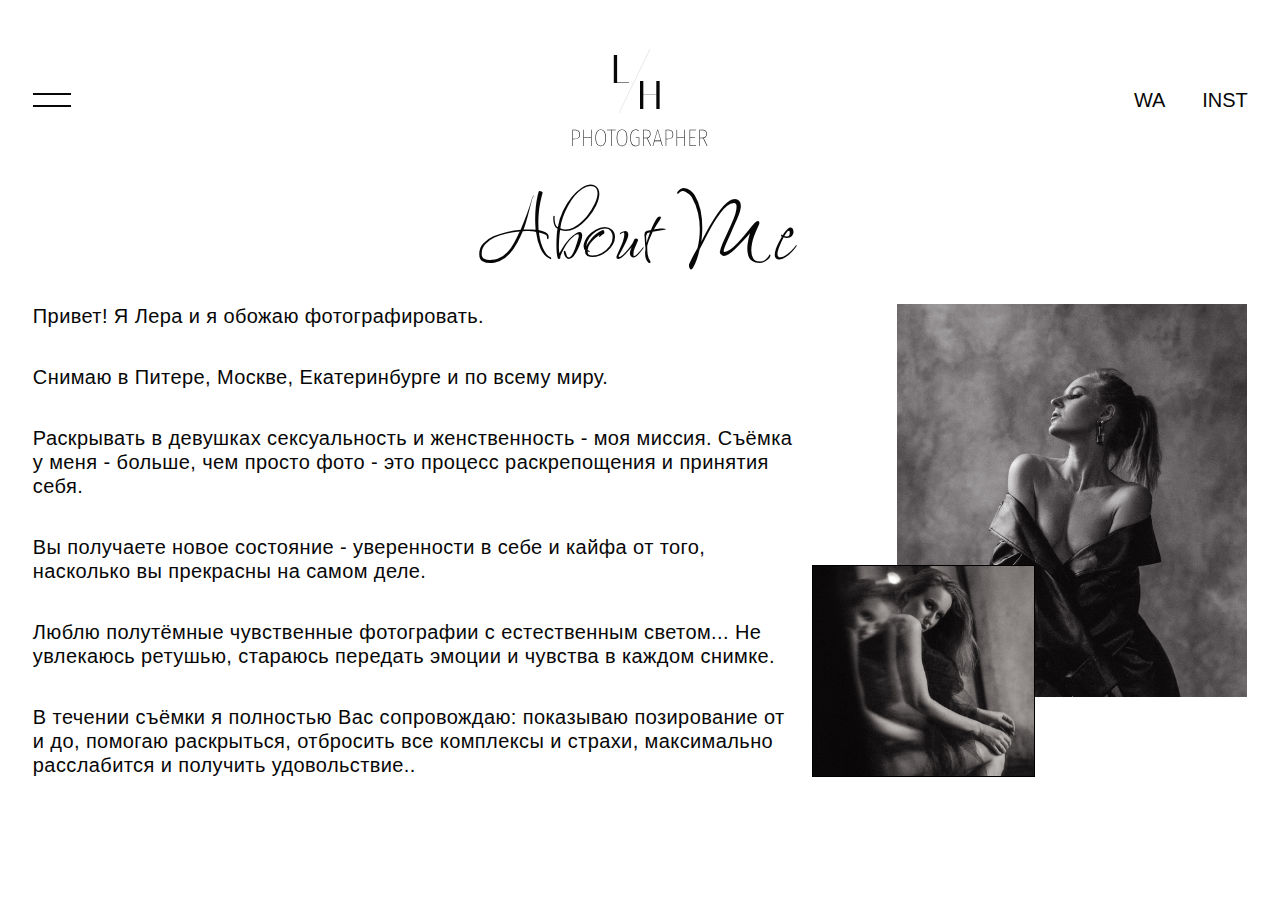
==== lera_hardi/about.html @ b672c9ef "about page and main fixes" ====
<!DOCTYPE html>
<html lang="ru">

<head>
	<meta charset="UTF-8">
<meta name="viewport" content="width=device-width, initial-scale=1.0">
<link rel="icon" href="img/favicon.ico" sizes="any">
<link rel="icon" href="img/favicon.svg" type="image/svg+xml">
<link rel="stylesheet" href="css/style.min.css">
<script src="js/app.min.js" defer></script>

<link rel="preconnect" href="https://fonts.googleapis.com">
<link href="https://fonts.googleapis.com/css2?family=Fuggles&display=swap" rel="stylesheet">

<!-- Primary Meta Tags -->
<title>Главная</title>
<meta name="title" content="Главная">
<meta name="description" content="Описание">
<meta name="keywords" content="">

<!-- Open Graph / Facebook -->
<meta property="og:type" content="website">
<meta property="og:url" content="">
<meta property="og:title" content="Главная">
<meta property="og:description" content="Описание">
<meta property="og:image" content="">
<meta property="og:type" content="website">
<meta property="og:site_name" content="">

<!-- Twitter -->
<meta property="twitter:card" content="summary_large_image">
<meta property="twitter:url" content="">
<meta property="twitter:title" content="Главная">
<meta property="twitter:description" content="Описание">
<meta property="twitter:image" content="">
</head>

<body>
	<div class="wrapper">
		<header class="header">
	<div class='header__container'>
		<div class="header__menu menu">
			<div class="menu__icon">
				<span></span>
				<span></span>
			</div>
			<nav class="menu__body">
				<ul class="menu__list">
					<li class="menu__item"><a class="menu__link" href="about.html">ОБО МНЕ</a></li>
					<li class="menu__item"><a class="menu__link" href="#">мои работы</a></li>
					<li class="menu__item"><a class="menu__link" href="#">ЛОКАЦИИ</a></li>
					<li class="menu__item"><a class="menu__link" href="#">ПРЕСЕТЫ</a></li>
					<li class="menu__item"><a class="menu__link" href="#">ОБУЧЕНИЕ</a></li>
					<li class="menu__item"><a class="menu__link" href="#">ПАКЕТНЫЕ ПРЕДЛОЖЕНИЯ</a></li>
					<li class="menu__item"><a class="menu__link" href="#">СВЯЗЬ СО МНОЙ</a></li>
				</ul>
			</nav>
		</div>
		<a href="index.html" class="header__logo">
			<svg width="139" height="106" viewBox="0 0 139 106" fill="none" xmlns="http://www.w3.org/2000/svg">
				<path
					d="M4.392 83.656C6.312 83.656 7.712 84.04 8.592 84.808C9.472 85.56 9.912 86.752 9.912 88.384C9.912 90.064 9.44 91.296 8.496 92.08C7.568 92.848 6.176 93.232 4.32 93.232H2.928V100H2.4V83.656H4.392ZM4.368 92.728C6.048 92.728 7.296 92.392 8.112 91.72C8.944 91.048 9.36 89.944 9.36 88.408C9.36 86.904 8.968 85.824 8.184 85.168C7.416 84.496 6.152 84.16 4.392 84.16H2.928V92.728H4.368ZM20.9784 100V91.624H13.8264V100H13.2984V83.656H13.8264V91.12H20.9784V83.656H21.5304V100H20.9784ZM30.6983 83.416C32.3463 83.416 33.6343 84.12 34.5623 85.528C35.5063 86.936 35.9783 89.04 35.9783 91.84C35.9783 94.592 35.5143 96.68 34.5863 98.104C33.6743 99.528 32.3783 100.24 30.6983 100.24C29.0663 100.24 27.7783 99.528 26.8343 98.104C25.8903 96.68 25.4183 94.6 25.4183 91.864C25.4183 89.112 25.8903 87.016 26.8343 85.576C27.7943 84.136 29.0823 83.416 30.6983 83.416ZM30.6983 83.92C29.2423 83.92 28.0903 84.584 27.2423 85.912C26.3943 87.24 25.9703 89.224 25.9703 91.864C25.9703 94.472 26.3943 96.432 27.2423 97.744C28.0903 99.056 29.2423 99.712 30.6983 99.712C32.2183 99.712 33.3783 99.064 34.1783 97.768C34.9943 96.456 35.4023 94.48 35.4023 91.84C35.4023 89.168 34.9863 87.184 34.1543 85.888C33.3383 84.576 32.1863 83.92 30.6983 83.92ZM45.7768 83.656L45.7288 84.16H41.6248V100H41.0728V84.16H36.9448V83.656H45.7768ZM51.9795 83.416C53.6275 83.416 54.9155 84.12 55.8435 85.528C56.7875 86.936 57.2595 89.04 57.2595 91.84C57.2595 94.592 56.7955 96.68 55.8675 98.104C54.9555 99.528 53.6595 100.24 51.9795 100.24C50.3475 100.24 49.0595 99.528 48.1155 98.104C47.1715 96.68 46.6995 94.6 46.6995 91.864C46.6995 89.112 47.1715 87.016 48.1155 85.576C49.0755 84.136 50.3635 83.416 51.9795 83.416ZM51.9795 83.92C50.5235 83.92 49.3715 84.584 48.5235 85.912C47.6755 87.24 47.2515 89.224 47.2515 91.864C47.2515 94.472 47.6755 96.432 48.5235 97.744C49.3715 99.056 50.5235 99.712 51.9795 99.712C53.4995 99.712 54.6595 99.064 55.4595 97.768C56.2755 96.456 56.6835 94.48 56.6835 91.84C56.6835 89.168 56.2675 87.184 55.4355 85.888C54.6195 84.576 53.4675 83.92 51.9795 83.92ZM65.6218 83.416C66.2938 83.416 66.8858 83.528 67.3978 83.752C67.9258 83.976 68.4538 84.336 68.9818 84.832L68.6458 85.192C68.1658 84.744 67.6858 84.424 67.2058 84.232C66.7418 84.024 66.2138 83.92 65.6218 83.92C64.7738 83.92 63.9898 84.176 63.2698 84.688C62.5498 85.184 61.9578 86.016 61.4938 87.184C61.0458 88.352 60.8218 89.864 60.8218 91.72C60.8218 94.472 61.2458 96.496 62.0938 97.792C62.9578 99.072 64.1498 99.712 65.6698 99.712C66.2938 99.712 66.8538 99.632 67.3498 99.472C67.8458 99.296 68.3178 99.048 68.7658 98.728V92.008H65.9338L65.8618 91.504H69.2938V99.016C68.1578 99.832 66.9658 100.24 65.7178 100.24C64.0058 100.24 62.6698 99.544 61.7098 98.152C60.7498 96.76 60.2698 94.616 60.2698 91.72C60.2698 89.8 60.5178 88.224 61.0138 86.992C61.5258 85.744 62.1818 84.84 62.9818 84.28C63.7978 83.704 64.6778 83.416 65.6218 83.416ZM80.5749 100L76.8549 92.176C76.4709 92.208 76.1829 92.224 75.9909 92.224H73.6389V100H73.1109V83.656H75.6789C77.3909 83.656 78.6309 84.024 79.3989 84.76C80.1669 85.48 80.5509 86.528 80.5509 87.904C80.5509 89.04 80.2709 89.968 79.7109 90.688C79.1669 91.392 78.3909 91.856 77.3829 92.08L81.1749 100H80.5749ZM75.8949 91.72C78.6149 91.72 79.9749 90.448 79.9749 87.904C79.9749 86.656 79.6469 85.72 78.9909 85.096C78.3349 84.472 77.2149 84.16 75.6309 84.16H73.6389V91.72H75.8949ZM92.0878 100L90.7198 95.128H84.5518L83.1838 100H82.6798L87.3118 83.656H87.9838L92.6398 100H92.0878ZM84.6958 94.624H90.5758L87.6478 84.088L84.6958 94.624ZM97.6733 83.656C99.5933 83.656 100.993 84.04 101.873 84.808C102.753 85.56 103.193 86.752 103.193 88.384C103.193 90.064 102.721 91.296 101.777 92.08C100.849 92.848 99.4573 93.232 97.6013 93.232H96.2093V100H95.6813V83.656H97.6733ZM97.6493 92.728C99.3293 92.728 100.577 92.392 101.393 91.72C102.225 91.048 102.641 89.944 102.641 88.408C102.641 86.904 102.249 85.824 101.465 85.168C100.697 84.496 99.4333 84.16 97.6733 84.16H96.2093V92.728H97.6493ZM114.26 100V91.624H107.108V100H106.58V83.656H107.108V91.12H114.26V83.656H114.812V100H114.26ZM125.948 83.656L125.876 84.16H120.116V91.12H125.108V91.624H120.116V99.496H126.092V100H119.588V83.656H125.948ZM136.825 100L133.105 92.176C132.721 92.208 132.433 92.224 132.241 92.224H129.889V100H129.361V83.656H131.929C133.641 83.656 134.881 84.024 135.649 84.76C136.417 85.48 136.801 86.528 136.801 87.904C136.801 89.04 136.521 89.968 135.961 90.688C135.417 91.392 134.641 91.856 133.633 92.08L137.425 100H136.825ZM132.145 91.72C134.865 91.72 136.225 90.448 136.225 87.904C136.225 86.656 135.897 85.72 135.241 85.096C134.585 84.472 133.465 84.16 131.881 84.16H129.889V91.72H132.145Z"
					fill="var(--text-color)" />
				<path d="M59 37H43.8V9H47.12V36.6H59V37Z" fill="var(--text-color)" />
				<path d="M73.32 63H70V35H73.32V47.88H86.32V35H89.64V63H86.32V48.28H73.32V63Z" fill="var(--text-color)" />
				<path d="M80.045 3.02179L49.045 67.0218" stroke="var(--text-color)" stroke-width="0.1" />
			</svg>
		</a>
		<div class="header__socials">
			<a href="https://api.whatsapp.com/send?phone=79920032097" class="header__social">WA</a>
			<a href="https://www.instagram.com/lera.hardi/" class="header__social">inst</a>
		</div>
	</div>
</header>
		<main class="page">
			<section class="about">
				<div class="about__title title">About Me</div>
				<div class='about__container'>
					<div class="about__content">
						<div class="about__info">
							<p>Привет! Я Лера и я обожаю фотографировать.</p>
							<p>Cнимаю в Питере, Москве, Екатеринбурге и по всему миру.</p>
							<p>Раскрывать в девушках сексуальность и женственность - моя миссия. Съёмка у меня - больше, чем просто
								фото - это процесс раскрепощения и принятия себя.</p>
							<p>Вы получаете новое состояние - уверенности в себе и кайфа от того, насколько вы прекрасны на самом
								деле.</p>
							<p>Люблю полутёмные чувственные фотографии с естественным светом... Не увлекаюсь ретушью, стараюсь
								передать эмоции и чувства в каждом снимке.</p>
							<p>В течении съёмки я полностью Вас сопровождаю: показываю позирование от и до, помогаю раскрыться,
								отбросить все комплексы и страхи, максимально расслабится и получить удовольствие..</p>
						</div>
						<div data-da="about,1,576" class="about__images">
							<img src="img/about/about-large.jpeg" alt="">
							<img src="img/about/about-small.jpeg" alt="">
						</div>
					</div>
				</div>
			</section>
		</main>
		<footer class="about-footer">
			<div class="ticker">
	<div class="ticker__wrapper">
		<div class="ticker__item">LERA.HARDI</div>
		<div class="ticker__item">LERA.HARDI</div>
		<div class="ticker__item">LERA.HARDI</div>
		<div class="ticker__item">LERA.HARDI</div>
		<div class="ticker__item">LERA.HARDI</div>
		<div class="ticker__item">LERA.HARDI</div>
		<div class="ticker__item">LERA.HARDI</div>
		<div class="ticker__item">LERA.HARDI</div>
		<div class="ticker__item">LERA.HARDI</div>
		<div class="ticker__item">LERA.HARDI</div>
		<div class="ticker__item">LERA.HARDI</div>
		<div class="ticker__item">LERA.HARDI</div>
		<div class="ticker__item">LERA.HARDI</div>
	</div>
</div>
		</footer>
	</div>
</body>

</html>
---- lera_hardi/css/style.min.css ----
@charset "UTF-8";@font-face{font-family:FiraSansExtraCondensed;font-display:swap;src:url(../fonts/FiraSansExtraCondensed-Regular.woff2) format("woff2");font-weight:400;font-style:normal}@font-face{font-family:FiraSansExtraCondensed;font-display:swap;src:url(../fonts/FiraSansExtraCondensed-Light.woff2) format("woff2");font-weight:300;font-style:normal}@font-face{font-family:FiraSansExtraCondensed;font-display:swap;src:url(../fonts/FiraSansExtraCondensed-Medium.woff2) format("woff2");font-weight:500;font-style:normal}@font-face{font-family:FiraSansExtraCondensed;font-display:swap;src:url(../fonts/FiraSansExtraCondensed-SemiBold.woff2) format("woff2");font-weight:600;font-style:normal}@font-face{font-family:FiraSansExtraCondensed;font-display:swap;src:url(../fonts/FiraSansExtraCondensed-ExtraLight.woff2) format("woff2");font-weight:200;font-style:normal}*{padding:0;margin:0;border:0}*,:after,:before{-webkit-box-sizing:border-box;box-sizing:border-box}aside,footer,header,nav{display:block}body,html{height:100%;width:100%;font-size:100%;line-height:1;-ms-text-size-adjust:100%;-moz-text-size-adjust:100%;-webkit-text-size-adjust:100%}button,input,textarea{font-family:inherit;font-size:inherit}input::-ms-clear{display:none}button{cursor:pointer;background-color:transparent}button::-moz-focus-inner{padding:0;border:0}a{color:inherit}a,a:hover,a:visited{text-decoration:none}ul li{list-style:none}img{vertical-align:top}h1,h2,h3,h4,h5,h6{font-size:inherit;font-weight:400}[hidden]{display:none}* img{max-width:100%;-o-object-fit:cover;object-fit:cover}input[type=email],input[type=password],input[type=text]{border:1px solid #c4c4c4;padding:1rem}input[type=email]:focus::-webkit-input-placeholder,input[type=password]:focus::-webkit-input-placeholder,input[type=text]:focus::-webkit-input-placeholder{color:transparent}input[type=email]:focus::-moz-placeholder,input[type=password]:focus::-moz-placeholder,input[type=text]:focus::-moz-placeholder{color:transparent}input[type=email]:focus:-ms-input-placeholder,input[type=password]:focus:-ms-input-placeholder,input[type=text]:focus:-ms-input-placeholder{color:transparent}input[type=email]:focus::-ms-input-placeholder,input[type=password]:focus::-ms-input-placeholder,input[type=text]:focus::-ms-input-placeholder{color:transparent}input[type=email]:focus::placeholder,input[type=password]:focus::placeholder,input[type=text]:focus::placeholder{color:transparent}:root{--bg-color:#fff;--text-color:#000}body{font-family:"Fira Sans Extra Condensed",sans-serif;font-weight:300;-webkit-transition:background-color .2s,color .2s;-o-transition:background-color .2s,color .2s;transition:background-color .2s,color .2s;position:relative;background-color:var(--bg-color);color:var(--text-color)}body._locked{overflow:hidden;-ms-touch-action:none;touch-action:none}.wrapper{width:100%;min-height:100%;overflow:hidden;display:-webkit-box;display:-ms-flexbox;display:flex;-webkit-box-orient:vertical;-webkit-box-direction:normal;-ms-flex-direction:column;flex-direction:column;padding-top:clamp(1.25rem,.714rem + 2.68vw,3.125rem)}.wrapper>*{min-width:0}[class*=__container]{width:100%;margin:0 auto}@supports (padding-left:clamp(1.25rem ,0.9821428571rem + 1.3392857143vw ,2.1875rem)){[class*=__container]{padding-left:clamp(1.25rem ,.9821428571rem + 1.3392857143vw ,2.1875rem)}}@supports not (padding-left:clamp(1.25rem ,0.9821428571rem + 1.3392857143vw ,2.1875rem)){[class*=__container]{padding-left:calc(1.25rem + .9375 * (100vw - 20rem)/ 70)}}@supports (padding-right:clamp(1.25rem ,0.9821428571rem + 1.3392857143vw ,2.1875rem)){[class*=__container]{padding-right:clamp(1.25rem ,.9821428571rem + 1.3392857143vw ,2.1875rem)}}@supports not (padding-right:clamp(1.25rem ,0.9821428571rem + 1.3392857143vw ,2.1875rem)){[class*=__container]{padding-right:calc(1.25rem + .9375 * (100vw - 20rem)/ 70)}}.title{text-align:center;font-family:Fuggles;font-weight:400;margin:15px 0}@supports (font-size:clamp(4rem ,2.8571428571rem + 5.7142857143vw ,8rem)){.title{font-size:clamp(4rem ,2.8571428571rem + 5.7142857143vw ,8rem)}}@supports not (font-size:clamp(4rem ,2.8571428571rem + 5.7142857143vw ,8rem)){.title{font-size:calc(4rem + 4 * (100vw - 20rem)/ 70)}}.swiper{width:100%;height:100%;overflow:hidden}.swiper-wrapper{display:-webkit-inline-box;display:-ms-inline-flexbox;display:inline-flex;position:relative}.swiper-button-prev{position:absolute;top:50%;-webkit-transform:translateY(-50%);-ms-transform:translateY(-50%);transform:translateY(-50%);left:-40px}.swiper-button-next{position:absolute;top:50%;-webkit-transform:translateY(-50%);-ms-transform:translateY(-50%);transform:translateY(-50%);right:-40px}.ticker{position:relative;overflow:hidden}.ticker__wrapper{display:-webkit-box;display:-ms-flexbox;display:flex}.ticker__item{font-weight:400;font-size:36px;line-height:34px;white-space:nowrap;-ms-flex-negative:0;flex-shrink:0;padding:0 7.5px;-webkit-animation:5s linear infinite ticker;animation:5s linear infinite ticker}._dark .ticker__item,._light .ticker__item{color:rgba(255,255,255,.2)}@-webkit-keyframes ticker{0%{-webkit-transform:translateZ(0);transform:translateZ(0)}to{-webkit-transform:translate3d(-100%,0,0);transform:translate3d(-100%,0,0)}}@keyframes ticker{0%{-webkit-transform:translateZ(0);transform:translateZ(0)}to{-webkit-transform:translate3d(-100%,0,0);transform:translate3d(-100%,0,0)}}.header{z-index:5}.header__container{display:-ms-grid;display:grid;-ms-grid-columns:(1fr)[3];grid-template-columns:repeat(3,1fr);-webkit-box-align:center;-ms-flex-align:center;align-items:center}.header__logo{text-align:center;position:relative;z-index:5}.header__logo svg{max-width:100%}.header__socials{display:-webkit-box;display:-ms-flexbox;display:flex;-webkit-box-align:center;-ms-flex-align:center;align-items:center;-webkit-box-pack:end;-ms-flex-pack:end;justify-content:flex-end;gap:30px;font-size:20px;color:rgba(0,0,0,.7);position:relative;z-index:5}.header__social{text-transform:uppercase;width:45px;text-align:center;display:block;color:var(--text-color)!important}.menu__icon{display:block;height:14px;width:38px;position:relative;cursor:pointer;z-index:5}.menu__icon span{-webkit-transition:.3s;-o-transition:.3s;transition:.3s;left:0;position:absolute;width:100%;height:2px;background-color:var(--text-color)}.menu__icon span:first-child{top:0}.menu__icon span:last-child{top:auto;bottom:0}.menu__icon._active span{-webkit-transform:scale(0);-ms-transform:scale(0);transform:scale(0)}.menu__icon._active span:first-child{-webkit-transform:rotate(-20deg);-ms-transform:rotate(-20deg);transform:rotate(-20deg);top:calc(50% - 1px)}.menu__icon._active span:last-child{-webkit-transform:rotate(20deg);-ms-transform:rotate(20deg);transform:rotate(20deg);bottom:calc(50% - 1px)}.menu__body{position:absolute;top:0;left:-100%;height:100vh;width:100vw;padding:150px 35px 35px;display:-webkit-box;display:-ms-flexbox;display:flex;-webkit-transition:left .2s;-o-transition:left .2s;transition:left .2s;overflow:auto}.menu__body:after{content:"";position:fixed;top:0;left:-100%;width:100vw;height:150px;-webkit-transition:left .2s;-o-transition:left .2s;transition:left .2s}._light .menu__body{background-color:rgba(255,255,255,.5)}._light .menu__body:after{background-color:#fff}._dark .menu__body{background-color:rgba(0,0,0,.5)}._dark .menu__body:after{background-color:#000}._active .menu__body,._active .menu__body:after{left:0}.menu__list{margin:auto 0}.menu__link{display:inline-block;font-size:20px;text-transform:uppercase;text-decoration:none;line-height:3;-webkit-transition:.2s;-o-transition:.2s;transition:.2s;font-weight:300;letter-spacing:-.3px}.main{-webkit-box-flex:1;-ms-flex:1 1 auto;flex:1 1 auto}.preloader{background-color:var(--bg-color);width:100vw;height:100vh;position:fixed;inset:0;z-index:15;display:-webkit-box;display:-ms-flexbox;display:flex;-webkit-transition:.2s;-o-transition:.2s;transition:.2s}.preloader__gif{margin:auto;width:60vw;max-width:200px;max-height:100%;opacity:0;-webkit-animation:3s forwards show-preloader;animation:3s forwards show-preloader}.preloader__gif img{max-width:100%}@-webkit-keyframes show-preloader{0%{opacity:0}30%{opacity:1}100%{-webkit-transform:scale(2);transform:scale(2);opacity:1}}@keyframes show-preloader{0%{opacity:0}30%{opacity:1}100%{-webkit-transform:scale(2);transform:scale(2);opacity:1}}.main-slider{overflow:visible;margin-bottom:45px}.swiper-slide{-webkit-transition:-webkit-transform .2s;transition:transform .2s;-o-transition:transform .2s;transition:transform .2s,-webkit-transform .2s;overflow:hidden}.swiper-slide img{-webkit-transition:-webkit-transform 1s;transition:transform 1s;-o-transition:transform 1s;transition:transform 1s,-webkit-transform 1s}.swiper-slide._animate img{-webkit-transform:translateY(-100%);-ms-transform:translateY(-100%);transform:translateY(-100%)}.swiper-slide.swiper-slide-next,.swiper-slide.swiper-slide-prev{-webkit-transform:translateY(25px);-ms-transform:translateY(25px);transform:translateY(25px)}.swiper-slide.swiper-slide-active{-webkit-transform:translateY(50px);-ms-transform:translateY(50px);transform:translateY(50px)}.about__content{display:-webkit-box;display:-ms-flexbox;display:flex;gap:50px}.about__info p{font-size:20px;line-height:24px;letter-spacing:.02em}@supports (margin-bottom:clamp(1.25rem ,0.8928571429rem + 1.7857142857vw ,2.5rem)){.about__info p:not(:last-child){margin-bottom:clamp(1.25rem ,.8928571429rem + 1.7857142857vw ,2.5rem)}}@supports not (margin-bottom:clamp(1.25rem ,0.8928571429rem + 1.7857142857vw ,2.5rem)){.about__info p:not(:last-child){margin-bottom:calc(1.25rem + 1.25 * (100vw - 20rem)/ 70)}}.about__images{-webkit-box-flex:0;-ms-flex:0 0 33.3333333333%;flex:0 0 33.3333333333%;position:relative;text-align:right}.about__images img:nth-child(1){width:86.4583333333%;height:393px;min-height:393px;max-height:500px;-o-object-fit:cover;object-fit:cover}.about__images img:nth-child(2){position:absolute;left:-30px;bottom:0;width:223px;height:212px;border:1px solid #000}.about-footer{padding-bottom:20px}@supports (margin-top:clamp(1.875rem ,1.25rem + 3.125vw ,4.0625rem)){.about-footer{margin-top:clamp(1.875rem ,1.25rem + 3.125vw ,4.0625rem)}}@supports not (margin-top:clamp(1.875rem ,1.25rem + 3.125vw ,4.0625rem)){.about-footer{margin-top:calc(1.875rem + 2.1875 * (100vw - 20rem)/ 70)}}.footer{position:relative}@supports (padding-top:clamp(1.25rem ,0.7142857143rem + 2.6785714286vw ,3.125rem)){.footer{padding-top:clamp(1.25rem ,.7142857143rem + 2.6785714286vw ,3.125rem)}}@supports not (padding-top:clamp(1.25rem ,0.7142857143rem + 2.6785714286vw ,3.125rem)){.footer{padding-top:calc(1.25rem + 1.875 * (100vw - 20rem)/ 70)}}@supports (padding-bottom:clamp(1.25rem ,0.7142857143rem + 2.6785714286vw ,3.125rem)){.footer{padding-bottom:clamp(1.25rem ,.7142857143rem + 2.6785714286vw ,3.125rem)}}@supports not (padding-bottom:clamp(1.25rem ,0.7142857143rem + 2.6785714286vw ,3.125rem)){.footer{padding-bottom:calc(1.25rem + 1.875 * (100vw - 20rem)/ 70)}}.footer__container{text-align:center}.footer__title{font-weight:400;font-size:36px}@media (max-width:62em){.about__images img:nth-child(2){bottom:15%}}@media (max-width:48em){.about__content{-webkit-box-orient:vertical;-webkit-box-direction:reverse;-ms-flex-direction:column-reverse;flex-direction:column-reverse}.about__images img:nth-child(1){width:100%;-o-object-position:0 -24vw;object-position:0 -24vw}}@media (max-width:36em){.header__container{padding:0 15px}.header__socials{gap:12px}.header__social{text-decoration:underline}.preloader__gif{max-width:100px}.about__info{margin-top:80px}.about__images img:nth-child(2){display:block;bottom:-50px;width:197px;height:188px;left:5%}}@media (max-width:48em) and (min-width:36em){.about__images img:nth-child(2){display:none}}@media (prefers-reduced-motion:reduce){*,::after,::before{-webkit-animation-duration:0s!important;animation-duration:0s!important;-webkit-animation-iteration-count:1!important;animation-iteration-count:1!important;scroll-behavior:auto!important;-webkit-transition-duration:0s!important;-o-transition-duration:0s!important;transition-duration:0s!important}}@media (prefers-color-scheme:dark){:root{--bg-color:#070707;--text-color:#f9f9f9}}@media (prefers-color-scheme:light){:root{--bg-color:#fff;--text-color:#070707}}@media (any-hover:hover){.header__social:hover{font-weight:500}.menu__link:hover{-webkit-transform:translateX(3px);-ms-transform:translateX(3px);transform:translateX(3px);font-weight:400}}
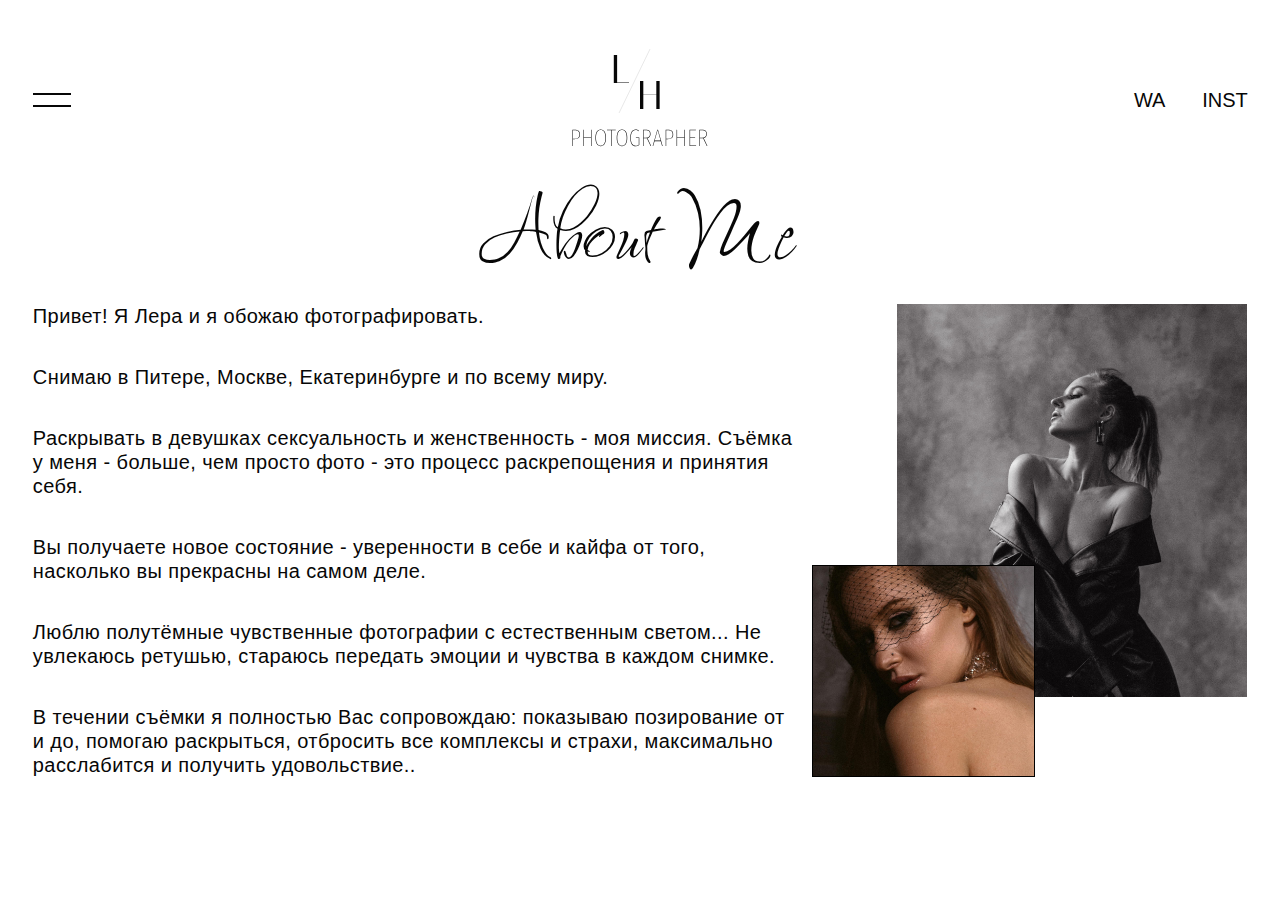
==== commit 047c13ba: "added gallery page + min fixes" ====
--- a/lera_hardi/about.html
+++ b/lera_hardi/about.html
@@ -13,26 +13,26 @@
 <link href="https://fonts.googleapis.com/css2?family=Fuggles&display=swap" rel="stylesheet">
 
 <!-- Primary Meta Tags -->
-<title>Главная</title>
-<meta name="title" content="Главная">
-<meta name="description" content="Описание">
-<meta name="keywords" content="">
+<title>Lera.Hardi | Обо мне</title>
+<meta name="title" content="Lera.Hardi | Обо мне">
+<meta name="description" content="Чувственная и вкусная фотосъёмка. Хочешь качественную фотосессию? Записывайся на съемку и я раскрою твою сексуальность!">
+<meta name="keywords" content="photo">
 
 <!-- Open Graph / Facebook -->
 <meta property="og:type" content="website">
-<meta property="og:url" content="">
-<meta property="og:title" content="Главная">
-<meta property="og:description" content="Описание">
-<meta property="og:image" content="">
+<meta property="og:url" content="https://lera-hardi.vercel.app/">
+<meta property="og:title" content="Lera.Hardi | Обо мне">
+<meta property="og:description" content="Чувственная и вкусная фотосъёмка. Хочешь качественную фотосессию? Записывайся на съемку и я раскрою твою сексуальность!">
+<meta property="og:image" content="https://lera-hardi.vercel.app/img/thumb.jpeg">
 <meta property="og:type" content="website">
-<meta property="og:site_name" content="">
+<meta property="og:site_name" content="Фотограф Лера Харди">
 
 <!-- Twitter -->
 <meta property="twitter:card" content="summary_large_image">
-<meta property="twitter:url" content="">
-<meta property="twitter:title" content="Главная">
-<meta property="twitter:description" content="Описание">
-<meta property="twitter:image" content="">
+<meta property="twitter:url" content="https://lera-hardi.vercel.app/">
+<meta property="twitter:title" content="Lera.Hardi | Обо мне">
+<meta property="twitter:description" content="Чувственная и вкусная фотосъёмка. Хочешь качественную фотосессию? Записывайся на съемку и я раскрою твою сексуальность!">
+<meta property="twitter:image" content="https://lera-hardi.vercel.app/img/thumb.jpeg">
 </head>
 
 <body>
@@ -47,7 +47,7 @@
 			<nav class="menu__body">
 				<ul class="menu__list">
 					<li class="menu__item"><a class="menu__link" href="about.html">ОБО МНЕ</a></li>
-					<li class="menu__item"><a class="menu__link" href="#">мои работы</a></li>
+					<li class="menu__item"><a class="menu__link" href="gallery.html">мои работы</a></li>
 					<li class="menu__item"><a class="menu__link" href="#">ЛОКАЦИИ</a></li>
 					<li class="menu__item"><a class="menu__link" href="#">ПРЕСЕТЫ</a></li>
 					<li class="menu__item"><a class="menu__link" href="#">ОБУЧЕНИЕ</a></li>
@@ -91,7 +91,7 @@
 						</div>
 						<div data-da="about,1,576" class="about__images">
 							<img src="img/about/about-large.jpeg" alt="">
-							<img src="img/about/about-small.jpeg" alt="">
+							<img src="img/about/about-small.jpg" alt="">
 						</div>
 					</div>
 				</div>
--- a/lera_hardi/css/style.min.css
+++ b/lera_hardi/css/style.min.css
@@ -1 +1 @@
-@charset "UTF-8";@font-face{font-family:FiraSansExtraCondensed;font-display:swap;src:url(../fonts/FiraSansExtraCondensed-Regular.woff2) format("woff2");font-weight:400;font-style:normal}@font-face{font-family:FiraSansExtraCondensed;font-display:swap;src:url(../fonts/FiraSansExtraCondensed-Light.woff2) format("woff2");font-weight:300;font-style:normal}@font-face{font-family:FiraSansExtraCondensed;font-display:swap;src:url(../fonts/FiraSansExtraCondensed-Medium.woff2) format("woff2");font-weight:500;font-style:normal}@font-face{font-family:FiraSansExtraCondensed;font-display:swap;src:url(../fonts/FiraSansExtraCondensed-SemiBold.woff2) format("woff2");font-weight:600;font-style:normal}@font-face{font-family:FiraSansExtraCondensed;font-display:swap;src:url(../fonts/FiraSansExtraCondensed-ExtraLight.woff2) format("woff2");font-weight:200;font-style:normal}*{padding:0;margin:0;border:0}*,:after,:before{-webkit-box-sizing:border-box;box-sizing:border-box}aside,footer,header,nav{display:block}body,html{height:100%;width:100%;font-size:100%;line-height:1;-ms-text-size-adjust:100%;-moz-text-size-adjust:100%;-webkit-text-size-adjust:100%}button,input,textarea{font-family:inherit;font-size:inherit}input::-ms-clear{display:none}button{cursor:pointer;background-color:transparent}button::-moz-focus-inner{padding:0;border:0}a{color:inherit}a,a:hover,a:visited{text-decoration:none}ul li{list-style:none}img{vertical-align:top}h1,h2,h3,h4,h5,h6{font-size:inherit;font-weight:400}[hidden]{display:none}* img{max-width:100%;-o-object-fit:cover;object-fit:cover}input[type=email],input[type=password],input[type=text]{border:1px solid #c4c4c4;padding:1rem}input[type=email]:focus::-webkit-input-placeholder,input[type=password]:focus::-webkit-input-placeholder,input[type=text]:focus::-webkit-input-placeholder{color:transparent}input[type=email]:focus::-moz-placeholder,input[type=password]:focus::-moz-placeholder,input[type=text]:focus::-moz-placeholder{color:transparent}input[type=email]:focus:-ms-input-placeholder,input[type=password]:focus:-ms-input-placeholder,input[type=text]:focus:-ms-input-placeholder{color:transparent}input[type=email]:focus::-ms-input-placeholder,input[type=password]:focus::-ms-input-placeholder,input[type=text]:focus::-ms-input-placeholder{color:transparent}input[type=email]:focus::placeholder,input[type=password]:focus::placeholder,input[type=text]:focus::placeholder{color:transparent}:root{--bg-color:#fff;--text-color:#000}body{font-family:"Fira Sans Extra Condensed",sans-serif;font-weight:300;-webkit-transition:background-color .2s,color .2s;-o-transition:background-color .2s,color .2s;transition:background-color .2s,color .2s;position:relative;background-color:var(--bg-color);color:var(--text-color)}body._locked{overflow:hidden;-ms-touch-action:none;touch-action:none}.wrapper{width:100%;min-height:100%;overflow:hidden;display:-webkit-box;display:-ms-flexbox;display:flex;-webkit-box-orient:vertical;-webkit-box-direction:normal;-ms-flex-direction:column;flex-direction:column;padding-top:clamp(1.25rem,.714rem + 2.68vw,3.125rem)}.wrapper>*{min-width:0}[class*=__container]{width:100%;margin:0 auto}@supports (padding-left:clamp(1.25rem ,0.9821428571rem + 1.3392857143vw ,2.1875rem)){[class*=__container]{padding-left:clamp(1.25rem ,.9821428571rem + 1.3392857143vw ,2.1875rem)}}@supports not (padding-left:clamp(1.25rem ,0.9821428571rem + 1.3392857143vw ,2.1875rem)){[class*=__container]{padding-left:calc(1.25rem + .9375 * (100vw - 20rem)/ 70)}}@supports (padding-right:clamp(1.25rem ,0.9821428571rem + 1.3392857143vw ,2.1875rem)){[class*=__container]{padding-right:clamp(1.25rem ,.9821428571rem + 1.3392857143vw ,2.1875rem)}}@supports not (padding-right:clamp(1.25rem ,0.9821428571rem + 1.3392857143vw ,2.1875rem)){[class*=__container]{padding-right:calc(1.25rem + .9375 * (100vw - 20rem)/ 70)}}.title{text-align:center;font-family:Fuggles;font-weight:400;margin:15px 0}@supports (font-size:clamp(4rem ,2.8571428571rem + 5.7142857143vw ,8rem)){.title{font-size:clamp(4rem ,2.8571428571rem + 5.7142857143vw ,8rem)}}@supports not (font-size:clamp(4rem ,2.8571428571rem + 5.7142857143vw ,8rem)){.title{font-size:calc(4rem + 4 * (100vw - 20rem)/ 70)}}.swiper{width:100%;height:100%;overflow:hidden}.swiper-wrapper{display:-webkit-inline-box;display:-ms-inline-flexbox;display:inline-flex;position:relative}.swiper-button-prev{position:absolute;top:50%;-webkit-transform:translateY(-50%);-ms-transform:translateY(-50%);transform:translateY(-50%);left:-40px}.swiper-button-next{position:absolute;top:50%;-webkit-transform:translateY(-50%);-ms-transform:translateY(-50%);transform:translateY(-50%);right:-40px}.ticker{position:relative;overflow:hidden}.ticker__wrapper{display:-webkit-box;display:-ms-flexbox;display:flex}.ticker__item{font-weight:400;font-size:36px;line-height:34px;white-space:nowrap;-ms-flex-negative:0;flex-shrink:0;padding:0 7.5px;-webkit-animation:5s linear infinite ticker;animation:5s linear infinite ticker}._dark .ticker__item,._light .ticker__item{color:rgba(255,255,255,.2)}@-webkit-keyframes ticker{0%{-webkit-transform:translateZ(0);transform:translateZ(0)}to{-webkit-transform:translate3d(-100%,0,0);transform:translate3d(-100%,0,0)}}@keyframes ticker{0%{-webkit-transform:translateZ(0);transform:translateZ(0)}to{-webkit-transform:translate3d(-100%,0,0);transform:translate3d(-100%,0,0)}}.header{z-index:5}.header__container{display:-ms-grid;display:grid;-ms-grid-columns:(1fr)[3];grid-template-columns:repeat(3,1fr);-webkit-box-align:center;-ms-flex-align:center;align-items:center}.header__logo{text-align:center;position:relative;z-index:5}.header__logo svg{max-width:100%}.header__socials{display:-webkit-box;display:-ms-flexbox;display:flex;-webkit-box-align:center;-ms-flex-align:center;align-items:center;-webkit-box-pack:end;-ms-flex-pack:end;justify-content:flex-end;gap:30px;font-size:20px;color:rgba(0,0,0,.7);position:relative;z-index:5}.header__social{text-transform:uppercase;width:45px;text-align:center;display:block;color:var(--text-color)!important}.menu__icon{display:block;height:14px;width:38px;position:relative;cursor:pointer;z-index:5}.menu__icon span{-webkit-transition:.3s;-o-transition:.3s;transition:.3s;left:0;position:absolute;width:100%;height:2px;background-color:var(--text-color)}.menu__icon span:first-child{top:0}.menu__icon span:last-child{top:auto;bottom:0}.menu__icon._active span{-webkit-transform:scale(0);-ms-transform:scale(0);transform:scale(0)}.menu__icon._active span:first-child{-webkit-transform:rotate(-20deg);-ms-transform:rotate(-20deg);transform:rotate(-20deg);top:calc(50% - 1px)}.menu__icon._active span:last-child{-webkit-transform:rotate(20deg);-ms-transform:rotate(20deg);transform:rotate(20deg);bottom:calc(50% - 1px)}.menu__body{position:absolute;top:0;left:-100%;height:100vh;width:100vw;padding:150px 35px 35px;display:-webkit-box;display:-ms-flexbox;display:flex;-webkit-transition:left .2s;-o-transition:left .2s;transition:left .2s;overflow:auto}.menu__body:after{content:"";position:fixed;top:0;left:-100%;width:100vw;height:150px;-webkit-transition:left .2s;-o-transition:left .2s;transition:left .2s}._light .menu__body{background-color:rgba(255,255,255,.5)}._light .menu__body:after{background-color:#fff}._dark .menu__body{background-color:rgba(0,0,0,.5)}._dark .menu__body:after{background-color:#000}._active .menu__body,._active .menu__body:after{left:0}.menu__list{margin:auto 0}.menu__link{display:inline-block;font-size:20px;text-transform:uppercase;text-decoration:none;line-height:3;-webkit-transition:.2s;-o-transition:.2s;transition:.2s;font-weight:300;letter-spacing:-.3px}.main{-webkit-box-flex:1;-ms-flex:1 1 auto;flex:1 1 auto}.preloader{background-color:var(--bg-color);width:100vw;height:100vh;position:fixed;inset:0;z-index:15;display:-webkit-box;display:-ms-flexbox;display:flex;-webkit-transition:.2s;-o-transition:.2s;transition:.2s}.preloader__gif{margin:auto;width:60vw;max-width:200px;max-height:100%;opacity:0;-webkit-animation:3s forwards show-preloader;animation:3s forwards show-preloader}.preloader__gif img{max-width:100%}@-webkit-keyframes show-preloader{0%{opacity:0}30%{opacity:1}100%{-webkit-transform:scale(2);transform:scale(2);opacity:1}}@keyframes show-preloader{0%{opacity:0}30%{opacity:1}100%{-webkit-transform:scale(2);transform:scale(2);opacity:1}}.main-slider{overflow:visible;margin-bottom:45px}.swiper-slide{-webkit-transition:-webkit-transform .2s;transition:transform .2s;-o-transition:transform .2s;transition:transform .2s,-webkit-transform .2s;overflow:hidden}.swiper-slide img{-webkit-transition:-webkit-transform 1s;transition:transform 1s;-o-transition:transform 1s;transition:transform 1s,-webkit-transform 1s}.swiper-slide._animate img{-webkit-transform:translateY(-100%);-ms-transform:translateY(-100%);transform:translateY(-100%)}.swiper-slide.swiper-slide-next,.swiper-slide.swiper-slide-prev{-webkit-transform:translateY(25px);-ms-transform:translateY(25px);transform:translateY(25px)}.swiper-slide.swiper-slide-active{-webkit-transform:translateY(50px);-ms-transform:translateY(50px);transform:translateY(50px)}.about__content{display:-webkit-box;display:-ms-flexbox;display:flex;gap:50px}.about__info p{font-size:20px;line-height:24px;letter-spacing:.02em}@supports (margin-bottom:clamp(1.25rem ,0.8928571429rem + 1.7857142857vw ,2.5rem)){.about__info p:not(:last-child){margin-bottom:clamp(1.25rem ,.8928571429rem + 1.7857142857vw ,2.5rem)}}@supports not (margin-bottom:clamp(1.25rem ,0.8928571429rem + 1.7857142857vw ,2.5rem)){.about__info p:not(:last-child){margin-bottom:calc(1.25rem + 1.25 * (100vw - 20rem)/ 70)}}.about__images{-webkit-box-flex:0;-ms-flex:0 0 33.3333333333%;flex:0 0 33.3333333333%;position:relative;text-align:right}.about__images img:nth-child(1){width:86.4583333333%;height:393px;min-height:393px;max-height:500px;-o-object-fit:cover;object-fit:cover}.about__images img:nth-child(2){position:absolute;left:-30px;bottom:0;width:223px;height:212px;border:1px solid #000}.about-footer{padding-bottom:20px}@supports (margin-top:clamp(1.875rem ,1.25rem + 3.125vw ,4.0625rem)){.about-footer{margin-top:clamp(1.875rem ,1.25rem + 3.125vw ,4.0625rem)}}@supports not (margin-top:clamp(1.875rem ,1.25rem + 3.125vw ,4.0625rem)){.about-footer{margin-top:calc(1.875rem + 2.1875 * (100vw - 20rem)/ 70)}}.footer{position:relative}@supports (padding-top:clamp(1.25rem ,0.7142857143rem + 2.6785714286vw ,3.125rem)){.footer{padding-top:clamp(1.25rem ,.7142857143rem + 2.6785714286vw ,3.125rem)}}@supports not (padding-top:clamp(1.25rem ,0.7142857143rem + 2.6785714286vw ,3.125rem)){.footer{padding-top:calc(1.25rem + 1.875 * (100vw - 20rem)/ 70)}}@supports (padding-bottom:clamp(1.25rem ,0.7142857143rem + 2.6785714286vw ,3.125rem)){.footer{padding-bottom:clamp(1.25rem ,.7142857143rem + 2.6785714286vw ,3.125rem)}}@supports not (padding-bottom:clamp(1.25rem ,0.7142857143rem + 2.6785714286vw ,3.125rem)){.footer{padding-bottom:calc(1.25rem + 1.875 * (100vw - 20rem)/ 70)}}.footer__container{text-align:center}.footer__title{font-weight:400;font-size:36px}@media (max-width:62em){.about__images img:nth-child(2){bottom:15%}}@media (max-width:48em){.about__content{-webkit-box-orient:vertical;-webkit-box-direction:reverse;-ms-flex-direction:column-reverse;flex-direction:column-reverse}.about__images img:nth-child(1){width:100%;-o-object-position:0 -24vw;object-position:0 -24vw}}@media (max-width:36em){.header__container{padding:0 15px}.header__socials{gap:12px}.header__social{text-decoration:underline}.preloader__gif{max-width:100px}.about__info{margin-top:80px}.about__images img:nth-child(2){display:block;bottom:-50px;width:197px;height:188px;left:5%}}@media (max-width:48em) and (min-width:36em){.about__images img:nth-child(2){display:none}}@media (prefers-reduced-motion:reduce){*,::after,::before{-webkit-animation-duration:0s!important;animation-duration:0s!important;-webkit-animation-iteration-count:1!important;animation-iteration-count:1!important;scroll-behavior:auto!important;-webkit-transition-duration:0s!important;-o-transition-duration:0s!important;transition-duration:0s!important}}@media (prefers-color-scheme:dark){:root{--bg-color:#070707;--text-color:#f9f9f9}}@media (prefers-color-scheme:light){:root{--bg-color:#fff;--text-color:#070707}}@media (any-hover:hover){.header__social:hover{font-weight:500}.menu__link:hover{-webkit-transform:translateX(3px);-ms-transform:translateX(3px);transform:translateX(3px);font-weight:400}}+@charset "UTF-8";@font-face{font-family:FiraSansExtraCondensed;font-display:swap;src:url(../fonts/FiraSansExtraCondensed-Regular.woff2) format("woff2");font-weight:400;font-style:normal}@font-face{font-family:FiraSansExtraCondensed;font-display:swap;src:url(../fonts/FiraSansExtraCondensed-Light.woff2) format("woff2");font-weight:300;font-style:normal}@font-face{font-family:FiraSansExtraCondensed;font-display:swap;src:url(../fonts/FiraSansExtraCondensed-Medium.woff2) format("woff2");font-weight:500;font-style:normal}@font-face{font-family:FiraSansExtraCondensed;font-display:swap;src:url(../fonts/FiraSansExtraCondensed-SemiBold.woff2) format("woff2");font-weight:600;font-style:normal}@font-face{font-family:FiraSansExtraCondensed;font-display:swap;src:url(../fonts/FiraSansExtraCondensed-ExtraLight.woff2) format("woff2");font-weight:200;font-style:normal}*{padding:0;margin:0;border:0}*,:after,:before{-webkit-box-sizing:border-box;box-sizing:border-box}aside,footer,header,nav{display:block}body,html{height:100%;width:100%;font-size:100%;line-height:1;-ms-text-size-adjust:100%;-moz-text-size-adjust:100%;-webkit-text-size-adjust:100%}button,input,textarea{font-family:inherit;font-size:inherit}input::-ms-clear{display:none}button{cursor:pointer;background-color:transparent}button::-moz-focus-inner{padding:0;border:0}a{color:inherit}a,a:hover,a:visited{text-decoration:none}ul li{list-style:none}img{vertical-align:top}h1,h2,h3,h4,h5,h6{font-size:inherit;font-weight:400}[hidden]{display:none}* img{max-width:100%;-o-object-fit:cover;object-fit:cover}input[type=email],input[type=password],input[type=text]{border:1px solid #c4c4c4;padding:1rem}input[type=email]:focus::-webkit-input-placeholder,input[type=password]:focus::-webkit-input-placeholder,input[type=text]:focus::-webkit-input-placeholder{color:transparent}input[type=email]:focus::-moz-placeholder,input[type=password]:focus::-moz-placeholder,input[type=text]:focus::-moz-placeholder{color:transparent}input[type=email]:focus:-ms-input-placeholder,input[type=password]:focus:-ms-input-placeholder,input[type=text]:focus:-ms-input-placeholder{color:transparent}input[type=email]:focus::-ms-input-placeholder,input[type=password]:focus::-ms-input-placeholder,input[type=text]:focus::-ms-input-placeholder{color:transparent}input[type=email]:focus::placeholder,input[type=password]:focus::placeholder,input[type=text]:focus::placeholder{color:transparent}:root{--bg-color:#fff;--text-color:#000}body{font-family:"Fira Sans Extra Condensed",sans-serif;font-weight:300;-webkit-transition:background-color .2s,color .2s;-o-transition:background-color .2s,color .2s;transition:background-color .2s,color .2s;position:relative;background-color:var(--bg-color);color:var(--text-color)}body._locked{overflow:hidden;-ms-touch-action:none;touch-action:none}.wrapper{width:100%;min-height:100%;overflow:hidden;display:-webkit-box;display:-ms-flexbox;display:flex;-webkit-box-orient:vertical;-webkit-box-direction:normal;-ms-flex-direction:column;flex-direction:column;padding-top:clamp(1.25rem,.714rem + 2.68vw,3.125rem)}.wrapper>*{min-width:0}[class*=__container]{width:100%;margin:0 auto}@supports (padding-left:clamp(1.25rem ,0.9821428571rem + 1.3392857143vw ,2.1875rem)){[class*=__container]{padding-left:clamp(1.25rem ,.9821428571rem + 1.3392857143vw ,2.1875rem)}}@supports not (padding-left:clamp(1.25rem ,0.9821428571rem + 1.3392857143vw ,2.1875rem)){[class*=__container]{padding-left:calc(1.25rem + .9375 * (100vw - 20rem)/ 70)}}@supports (padding-right:clamp(1.25rem ,0.9821428571rem + 1.3392857143vw ,2.1875rem)){[class*=__container]{padding-right:clamp(1.25rem ,.9821428571rem + 1.3392857143vw ,2.1875rem)}}@supports not (padding-right:clamp(1.25rem ,0.9821428571rem + 1.3392857143vw ,2.1875rem)){[class*=__container]{padding-right:calc(1.25rem + .9375 * (100vw - 20rem)/ 70)}}.title{text-align:center;font-family:Fuggles;font-weight:400;margin:15px 0}@supports (font-size:clamp(4rem ,2.8571428571rem + 5.7142857143vw ,8rem)){.title{font-size:clamp(4rem ,2.8571428571rem + 5.7142857143vw ,8rem)}}@supports not (font-size:clamp(4rem ,2.8571428571rem + 5.7142857143vw ,8rem)){.title{font-size:calc(4rem + 4 * (100vw - 20rem)/ 70)}}.swiper{width:100%;height:100%;overflow:hidden}.swiper-wrapper{display:-webkit-inline-box;display:-ms-inline-flexbox;display:inline-flex;position:relative}.swiper-button-prev{position:absolute;top:50%;-webkit-transform:translateY(-50%);-ms-transform:translateY(-50%);transform:translateY(-50%);left:-40px}.swiper-button-next{position:absolute;top:50%;-webkit-transform:translateY(-50%);-ms-transform:translateY(-50%);transform:translateY(-50%);right:-40px}.ticker{position:relative;overflow:hidden}.ticker__wrapper{display:-webkit-box;display:-ms-flexbox;display:flex}.ticker__item{font-weight:400;font-size:36px;line-height:34px;white-space:nowrap;-ms-flex-negative:0;flex-shrink:0;padding:0 7.5px;-webkit-animation:5s linear infinite ticker;animation:5s linear infinite ticker}._dark .ticker__item,._light .ticker__item{color:rgba(255,255,255,.2)}@-webkit-keyframes ticker{0%{-webkit-transform:translateZ(0);transform:translateZ(0)}to{-webkit-transform:translate3d(-100%,0,0);transform:translate3d(-100%,0,0)}}@keyframes ticker{0%{-webkit-transform:translateZ(0);transform:translateZ(0)}to{-webkit-transform:translate3d(-100%,0,0);transform:translate3d(-100%,0,0)}}.header{z-index:5}.header__container{display:-ms-grid;display:grid;-ms-grid-columns:(1fr)[3];grid-template-columns:repeat(3,1fr);-webkit-box-align:center;-ms-flex-align:center;align-items:center}.header__logo{text-align:center;position:relative;z-index:5}.header__logo svg{max-width:100%}.header__socials{display:-webkit-box;display:-ms-flexbox;display:flex;-webkit-box-align:center;-ms-flex-align:center;align-items:center;-webkit-box-pack:end;-ms-flex-pack:end;justify-content:flex-end;gap:30px;font-size:20px;color:rgba(0,0,0,.7);position:relative;z-index:5}.header__social{text-transform:uppercase;width:45px;text-align:center;display:block;color:var(--text-color)!important}.menu__icon{display:block;height:14px;width:38px;position:relative;cursor:pointer;z-index:5}.menu__icon span{-webkit-transition:.3s;-o-transition:.3s;transition:.3s;left:0;position:absolute;width:100%;height:2px;background-color:var(--text-color)}.menu__icon span:first-child{top:0}.menu__icon span:last-child{top:auto;bottom:0}.menu__icon._active span{-webkit-transform:scale(0);-ms-transform:scale(0);transform:scale(0)}.menu__icon._active span:first-child{-webkit-transform:rotate(-20deg);-ms-transform:rotate(-20deg);transform:rotate(-20deg);top:calc(50% - 1px)}.menu__icon._active span:last-child{-webkit-transform:rotate(20deg);-ms-transform:rotate(20deg);transform:rotate(20deg);bottom:calc(50% - 1px)}.menu__body{position:absolute;top:0;left:-100%;height:100vh;width:100vw;padding:150px 35px 35px;display:-webkit-box;display:-ms-flexbox;display:flex;-webkit-transition:left .2s;-o-transition:left .2s;transition:left .2s;overflow:auto}.menu__body:after{content:"";position:fixed;top:0;left:-100%;width:100vw;height:150px;-webkit-transition:left .2s;-o-transition:left .2s;transition:left .2s}._light .menu__body{background-color:rgba(255,255,255,.5)}._light .menu__body:after{background-color:#fff}._dark .menu__body{background-color:rgba(0,0,0,.5)}._dark .menu__body:after{background-color:#000}._active .menu__body,._active .menu__body:after{left:0}.menu__list{margin:auto 0}.menu__link{display:inline-block;font-size:20px;text-transform:uppercase;text-decoration:none;line-height:3;-webkit-transition:.2s;-o-transition:.2s;transition:.2s;font-weight:300;letter-spacing:-.3px}.main{-webkit-box-flex:1;-ms-flex:1 1 auto;flex:1 1 auto}.preloader{background-color:var(--bg-color);width:100vw;height:100vh;position:fixed;inset:0;z-index:15;display:-webkit-box;display:-ms-flexbox;display:flex;-webkit-transition:.2s;-o-transition:.2s;transition:.2s}.preloader__gif{margin:auto;width:60vw;max-width:200px;max-height:100%;opacity:0;-webkit-animation:3s forwards show-preloader;animation:3s forwards show-preloader}.preloader__gif img{max-width:100%}@-webkit-keyframes show-preloader{0%{opacity:0}30%{opacity:1}100%{-webkit-transform:scale(2);transform:scale(2);opacity:1}}@keyframes show-preloader{0%{opacity:0}30%{opacity:1}100%{-webkit-transform:scale(2);transform:scale(2);opacity:1}}.main-slider{overflow:visible;margin-bottom:45px}.swiper-slide{-webkit-transition:-webkit-transform .2s;transition:transform .2s;-o-transition:transform .2s;transition:transform .2s,-webkit-transform .2s;overflow:hidden}.swiper-slide img{-webkit-transition:-webkit-transform 1s;transition:transform 1s;-o-transition:transform 1s;transition:transform 1s,-webkit-transform 1s}.swiper-slide._animate img{-webkit-transform:translateY(-100%);-ms-transform:translateY(-100%);transform:translateY(-100%)}.swiper-slide.swiper-slide-next,.swiper-slide.swiper-slide-prev{-webkit-transform:translateY(25px);-ms-transform:translateY(25px);transform:translateY(25px)}.swiper-slide.swiper-slide-active{-webkit-transform:translateY(50px);-ms-transform:translateY(50px);transform:translateY(50px)}.about__content{display:-webkit-box;display:-ms-flexbox;display:flex;gap:50px}.about__info p{font-size:20px;line-height:24px;letter-spacing:.02em}@supports (margin-bottom:clamp(1.25rem ,0.8928571429rem + 1.7857142857vw ,2.5rem)){.about__info p:not(:last-child){margin-bottom:clamp(1.25rem ,.8928571429rem + 1.7857142857vw ,2.5rem)}}@supports not (margin-bottom:clamp(1.25rem ,0.8928571429rem + 1.7857142857vw ,2.5rem)){.about__info p:not(:last-child){margin-bottom:calc(1.25rem + 1.25 * (100vw - 20rem)/ 70)}}.about__images{-webkit-box-flex:0;-ms-flex:0 0 33.3333333333%;flex:0 0 33.3333333333%;position:relative;text-align:right}.about__images img:nth-child(1){width:86.4583333333%;height:393px;min-height:393px;max-height:500px;-o-object-fit:cover;object-fit:cover}.about__images img:nth-child(2){position:absolute;left:-30px;bottom:0;width:223px;height:212px;-o-object-position:0 0;object-position:0 0;border:1px solid #000}.about-footer{padding-bottom:20px}@supports (margin-top:clamp(1.875rem ,1.25rem + 3.125vw ,4.0625rem)){.about-footer{margin-top:clamp(1.875rem ,1.25rem + 3.125vw ,4.0625rem)}}@supports not (margin-top:clamp(1.875rem ,1.25rem + 3.125vw ,4.0625rem)){.about-footer{margin-top:calc(1.875rem + 2.1875 * (100vw - 20rem)/ 70)}}.box-gallery{display:-webkit-box;display:-ms-flexbox;display:flex;-webkit-box-orient:vertical;-webkit-box-direction:normal;-ms-flex-direction:column;flex-direction:column;gap:50px}.box-gallery__row{display:-ms-grid;display:grid;gap:50px;grid-template-columns:repeat(auto-fit,minmax(min(280px,100%),1fr))}.box-gallery__item{width:100%}.box-gallery__item:nth-child(2){text-align:right}.gallery-footer{padding:40px 0}.gallery-footer__container{text-align:right}.gallery-footer #go-up{cursor:pointer}[data-aos=fade-left]{-webkit-transform:translate3d(100px,0,0);transform:translate3d(100px,0,0)}[data-aos=fade-right]{-webkit-transform:translate3d(-100px,0,0);transform:translate3d(-100px,0,0)}.footer{position:relative}@supports (padding-top:clamp(1.25rem ,0.7142857143rem + 2.6785714286vw ,3.125rem)){.footer{padding-top:clamp(1.25rem ,.7142857143rem + 2.6785714286vw ,3.125rem)}}@supports not (padding-top:clamp(1.25rem ,0.7142857143rem + 2.6785714286vw ,3.125rem)){.footer{padding-top:calc(1.25rem + 1.875 * (100vw - 20rem)/ 70)}}@supports (padding-bottom:clamp(1.25rem ,0.7142857143rem + 2.6785714286vw ,3.125rem)){.footer{padding-bottom:clamp(1.25rem ,.7142857143rem + 2.6785714286vw ,3.125rem)}}@supports not (padding-bottom:clamp(1.25rem ,0.7142857143rem + 2.6785714286vw ,3.125rem)){.footer{padding-bottom:calc(1.25rem + 1.875 * (100vw - 20rem)/ 70)}}.footer__container{text-align:center}.footer__title{font-weight:400;font-size:36px}@media (max-width:62em){.about__images img:nth-child(2){bottom:15%}}@media (max-width:48em){.about__content{-webkit-box-orient:vertical;-webkit-box-direction:reverse;-ms-flex-direction:column-reverse;flex-direction:column-reverse}.about__images img:nth-child(1){width:100%;-o-object-position:0 -24vw;object-position:0 -24vw}}@media (max-width:36em){.header__container{padding:0 15px}.header__socials{gap:12px}.header__social{text-decoration:underline}.preloader__gif{max-width:100px}.about__info{margin-top:80px}.about__images img:nth-child(2){display:block;bottom:-50px;width:197px;height:188px;left:5%}}@media (max-width:48em) and (min-width:36em){.about__images img:nth-child(2){display:none}}@media (prefers-reduced-motion:reduce){*,::after,::before{-webkit-animation-duration:0s!important;animation-duration:0s!important;-webkit-animation-iteration-count:1!important;animation-iteration-count:1!important;scroll-behavior:auto!important;-webkit-transition-duration:0s!important;-o-transition-duration:0s!important;transition-duration:0s!important}}@media (prefers-color-scheme:dark){:root{--bg-color:#070707;--text-color:#f9f9f9}}@media (prefers-color-scheme:light){:root{--bg-color:#fff;--text-color:#070707}}@media (any-hover:hover){.header__social:hover{font-weight:500}.menu__link:hover{-webkit-transform:translateX(3px);-ms-transform:translateX(3px);transform:translateX(3px);font-weight:400}}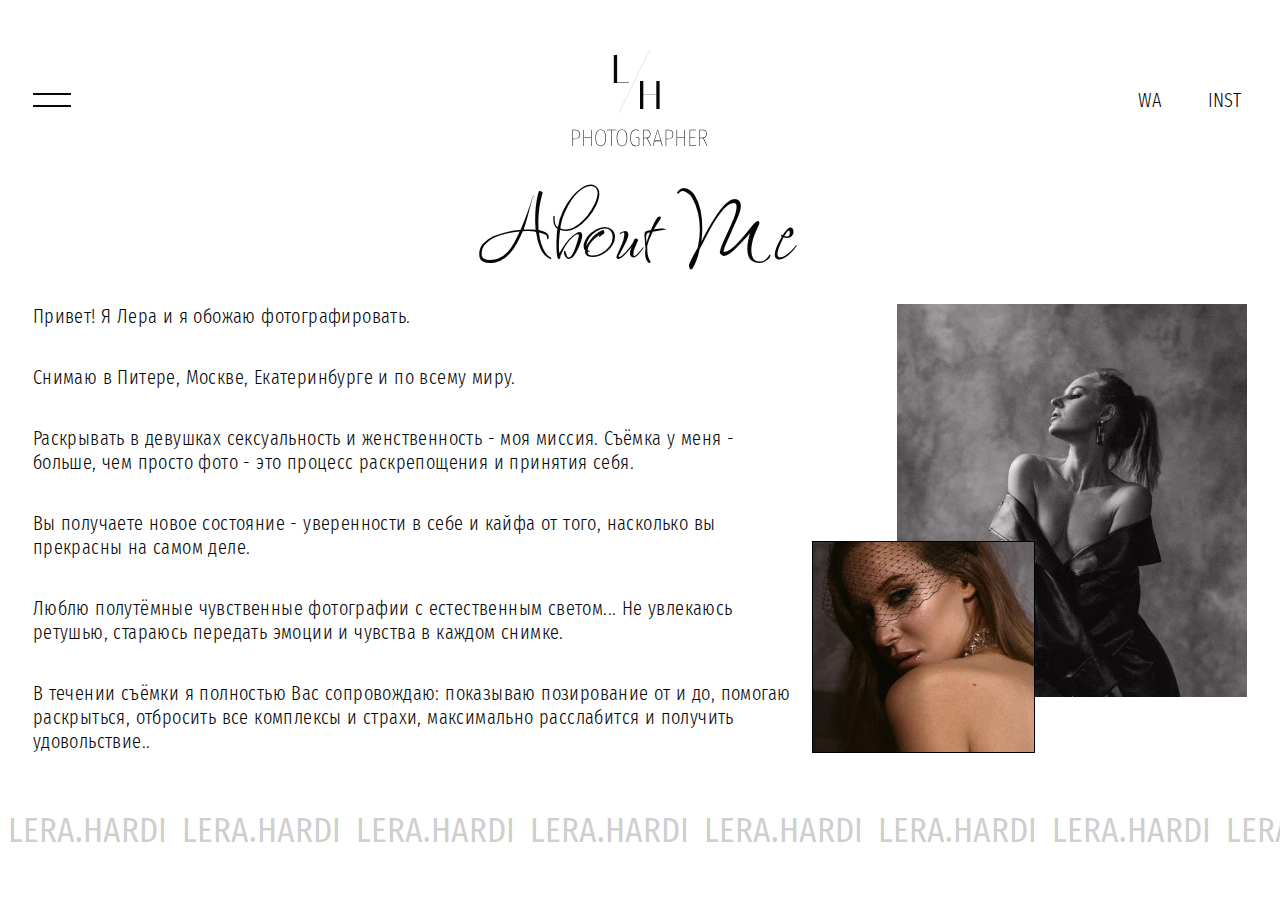
==== commit a1c5e084: "added price page" ====
--- a/lera_hardi/about.html
+++ b/lera_hardi/about.html
@@ -11,6 +11,7 @@
 
 <link rel="preconnect" href="https://fonts.googleapis.com">
 <link href="https://fonts.googleapis.com/css2?family=Fuggles&display=swap" rel="stylesheet">
+<link href="https://fonts.googleapis.com/css?family=Fira+Sans+Extra+Condensed:300,regular,500&dispaly=swap" rel="stylesheet" />
 
 <!-- Primary Meta Tags -->
 <title>Lera.Hardi | Обо мне</title>
@@ -25,7 +26,7 @@
 <meta property="og:description" content="Чувственная и вкусная фотосъёмка. Хочешь качественную фотосессию? Записывайся на съемку и я раскрою твою сексуальность!">
 <meta property="og:image" content="https://lera-hardi.vercel.app/img/thumb.jpeg">
 <meta property="og:type" content="website">
-<meta property="og:site_name" content="Фотограф Лера Харди">
+<meta property="og:site_name" content="О фотографе Лере Харди">
 
 <!-- Twitter -->
 <meta property="twitter:card" content="summary_large_image">
@@ -48,10 +49,9 @@
 				<ul class="menu__list">
 					<li class="menu__item"><a class="menu__link" href="about.html">ОБО МНЕ</a></li>
 					<li class="menu__item"><a class="menu__link" href="gallery.html">мои работы</a></li>
-					<li class="menu__item"><a class="menu__link" href="#">ЛОКАЦИИ</a></li>
-					<li class="menu__item"><a class="menu__link" href="#">ПРЕСЕТЫ</a></li>
+					<li class="menu__item"><a class="menu__link" href="locations.html">ЛОКАЦИИ</a></li>
 					<li class="menu__item"><a class="menu__link" href="#">ОБУЧЕНИЕ</a></li>
-					<li class="menu__item"><a class="menu__link" href="#">ПАКЕТНЫЕ ПРЕДЛОЖЕНИЯ</a></li>
+					<li class="menu__item"><a class="menu__link" href="price.html">ПАКЕТНЫЕ ПРЕДЛОЖЕНИЯ</a></li>
 					<li class="menu__item"><a class="menu__link" href="#">СВЯЗЬ СО МНОЙ</a></li>
 				</ul>
 			</nav>
--- a/lera_hardi/css/style.min.css
+++ b/lera_hardi/css/style.min.css
@@ -1 +1 @@
-@charset "UTF-8";@font-face{font-family:FiraSansExtraCondensed;font-display:swap;src:url(../fonts/FiraSansExtraCondensed-Regular.woff2) format("woff2");font-weight:400;font-style:normal}@font-face{font-family:FiraSansExtraCondensed;font-display:swap;src:url(../fonts/FiraSansExtraCondensed-Light.woff2) format("woff2");font-weight:300;font-style:normal}@font-face{font-family:FiraSansExtraCondensed;font-display:swap;src:url(../fonts/FiraSansExtraCondensed-Medium.woff2) format("woff2");font-weight:500;font-style:normal}@font-face{font-family:FiraSansExtraCondensed;font-display:swap;src:url(../fonts/FiraSansExtraCondensed-SemiBold.woff2) format("woff2");font-weight:600;font-style:normal}@font-face{font-family:FiraSansExtraCondensed;font-display:swap;src:url(../fonts/FiraSansExtraCondensed-ExtraLight.woff2) format("woff2");font-weight:200;font-style:normal}*{padding:0;margin:0;border:0}*,:after,:before{-webkit-box-sizing:border-box;box-sizing:border-box}aside,footer,header,nav{display:block}body,html{height:100%;width:100%;font-size:100%;line-height:1;-ms-text-size-adjust:100%;-moz-text-size-adjust:100%;-webkit-text-size-adjust:100%}button,input,textarea{font-family:inherit;font-size:inherit}input::-ms-clear{display:none}button{cursor:pointer;background-color:transparent}button::-moz-focus-inner{padding:0;border:0}a{color:inherit}a,a:hover,a:visited{text-decoration:none}ul li{list-style:none}img{vertical-align:top}h1,h2,h3,h4,h5,h6{font-size:inherit;font-weight:400}[hidden]{display:none}* img{max-width:100%;-o-object-fit:cover;object-fit:cover}input[type=email],input[type=password],input[type=text]{border:1px solid #c4c4c4;padding:1rem}input[type=email]:focus::-webkit-input-placeholder,input[type=password]:focus::-webkit-input-placeholder,input[type=text]:focus::-webkit-input-placeholder{color:transparent}input[type=email]:focus::-moz-placeholder,input[type=password]:focus::-moz-placeholder,input[type=text]:focus::-moz-placeholder{color:transparent}input[type=email]:focus:-ms-input-placeholder,input[type=password]:focus:-ms-input-placeholder,input[type=text]:focus:-ms-input-placeholder{color:transparent}input[type=email]:focus::-ms-input-placeholder,input[type=password]:focus::-ms-input-placeholder,input[type=text]:focus::-ms-input-placeholder{color:transparent}input[type=email]:focus::placeholder,input[type=password]:focus::placeholder,input[type=text]:focus::placeholder{color:transparent}:root{--bg-color:#fff;--text-color:#000}body{font-family:"Fira Sans Extra Condensed",sans-serif;font-weight:300;-webkit-transition:background-color .2s,color .2s;-o-transition:background-color .2s,color .2s;transition:background-color .2s,color .2s;position:relative;background-color:var(--bg-color);color:var(--text-color)}body._locked{overflow:hidden;-ms-touch-action:none;touch-action:none}.wrapper{width:100%;min-height:100%;overflow:hidden;display:-webkit-box;display:-ms-flexbox;display:flex;-webkit-box-orient:vertical;-webkit-box-direction:normal;-ms-flex-direction:column;flex-direction:column;padding-top:clamp(1.25rem,.714rem + 2.68vw,3.125rem)}.wrapper>*{min-width:0}[class*=__container]{width:100%;margin:0 auto}@supports (padding-left:clamp(1.25rem ,0.9821428571rem + 1.3392857143vw ,2.1875rem)){[class*=__container]{padding-left:clamp(1.25rem ,.9821428571rem + 1.3392857143vw ,2.1875rem)}}@supports not (padding-left:clamp(1.25rem ,0.9821428571rem + 1.3392857143vw ,2.1875rem)){[class*=__container]{padding-left:calc(1.25rem + .9375 * (100vw - 20rem)/ 70)}}@supports (padding-right:clamp(1.25rem ,0.9821428571rem + 1.3392857143vw ,2.1875rem)){[class*=__container]{padding-right:clamp(1.25rem ,.9821428571rem + 1.3392857143vw ,2.1875rem)}}@supports not (padding-right:clamp(1.25rem ,0.9821428571rem + 1.3392857143vw ,2.1875rem)){[class*=__container]{padding-right:calc(1.25rem + .9375 * (100vw - 20rem)/ 70)}}.title{text-align:center;font-family:Fuggles;font-weight:400;margin:15px 0}@supports (font-size:clamp(4rem ,2.8571428571rem + 5.7142857143vw ,8rem)){.title{font-size:clamp(4rem ,2.8571428571rem + 5.7142857143vw ,8rem)}}@supports not (font-size:clamp(4rem ,2.8571428571rem + 5.7142857143vw ,8rem)){.title{font-size:calc(4rem + 4 * (100vw - 20rem)/ 70)}}.swiper{width:100%;height:100%;overflow:hidden}.swiper-wrapper{display:-webkit-inline-box;display:-ms-inline-flexbox;display:inline-flex;position:relative}.swiper-button-prev{position:absolute;top:50%;-webkit-transform:translateY(-50%);-ms-transform:translateY(-50%);transform:translateY(-50%);left:-40px}.swiper-button-next{position:absolute;top:50%;-webkit-transform:translateY(-50%);-ms-transform:translateY(-50%);transform:translateY(-50%);right:-40px}.ticker{position:relative;overflow:hidden}.ticker__wrapper{display:-webkit-box;display:-ms-flexbox;display:flex}.ticker__item{font-weight:400;font-size:36px;line-height:34px;white-space:nowrap;-ms-flex-negative:0;flex-shrink:0;padding:0 7.5px;-webkit-animation:5s linear infinite ticker;animation:5s linear infinite ticker}._dark .ticker__item,._light .ticker__item{color:rgba(255,255,255,.2)}@-webkit-keyframes ticker{0%{-webkit-transform:translateZ(0);transform:translateZ(0)}to{-webkit-transform:translate3d(-100%,0,0);transform:translate3d(-100%,0,0)}}@keyframes ticker{0%{-webkit-transform:translateZ(0);transform:translateZ(0)}to{-webkit-transform:translate3d(-100%,0,0);transform:translate3d(-100%,0,0)}}.header{z-index:5}.header__container{display:-ms-grid;display:grid;-ms-grid-columns:(1fr)[3];grid-template-columns:repeat(3,1fr);-webkit-box-align:center;-ms-flex-align:center;align-items:center}.header__logo{text-align:center;position:relative;z-index:5}.header__logo svg{max-width:100%}.header__socials{display:-webkit-box;display:-ms-flexbox;display:flex;-webkit-box-align:center;-ms-flex-align:center;align-items:center;-webkit-box-pack:end;-ms-flex-pack:end;justify-content:flex-end;gap:30px;font-size:20px;color:rgba(0,0,0,.7);position:relative;z-index:5}.header__social{text-transform:uppercase;width:45px;text-align:center;display:block;color:var(--text-color)!important}.menu__icon{display:block;height:14px;width:38px;position:relative;cursor:pointer;z-index:5}.menu__icon span{-webkit-transition:.3s;-o-transition:.3s;transition:.3s;left:0;position:absolute;width:100%;height:2px;background-color:var(--text-color)}.menu__icon span:first-child{top:0}.menu__icon span:last-child{top:auto;bottom:0}.menu__icon._active span{-webkit-transform:scale(0);-ms-transform:scale(0);transform:scale(0)}.menu__icon._active span:first-child{-webkit-transform:rotate(-20deg);-ms-transform:rotate(-20deg);transform:rotate(-20deg);top:calc(50% - 1px)}.menu__icon._active span:last-child{-webkit-transform:rotate(20deg);-ms-transform:rotate(20deg);transform:rotate(20deg);bottom:calc(50% - 1px)}.menu__body{position:absolute;top:0;left:-100%;height:100vh;width:100vw;padding:150px 35px 35px;display:-webkit-box;display:-ms-flexbox;display:flex;-webkit-transition:left .2s;-o-transition:left .2s;transition:left .2s;overflow:auto}.menu__body:after{content:"";position:fixed;top:0;left:-100%;width:100vw;height:150px;-webkit-transition:left .2s;-o-transition:left .2s;transition:left .2s}._light .menu__body{background-color:rgba(255,255,255,.5)}._light .menu__body:after{background-color:#fff}._dark .menu__body{background-color:rgba(0,0,0,.5)}._dark .menu__body:after{background-color:#000}._active .menu__body,._active .menu__body:after{left:0}.menu__list{margin:auto 0}.menu__link{display:inline-block;font-size:20px;text-transform:uppercase;text-decoration:none;line-height:3;-webkit-transition:.2s;-o-transition:.2s;transition:.2s;font-weight:300;letter-spacing:-.3px}.main{-webkit-box-flex:1;-ms-flex:1 1 auto;flex:1 1 auto}.preloader{background-color:var(--bg-color);width:100vw;height:100vh;position:fixed;inset:0;z-index:15;display:-webkit-box;display:-ms-flexbox;display:flex;-webkit-transition:.2s;-o-transition:.2s;transition:.2s}.preloader__gif{margin:auto;width:60vw;max-width:200px;max-height:100%;opacity:0;-webkit-animation:3s forwards show-preloader;animation:3s forwards show-preloader}.preloader__gif img{max-width:100%}@-webkit-keyframes show-preloader{0%{opacity:0}30%{opacity:1}100%{-webkit-transform:scale(2);transform:scale(2);opacity:1}}@keyframes show-preloader{0%{opacity:0}30%{opacity:1}100%{-webkit-transform:scale(2);transform:scale(2);opacity:1}}.main-slider{overflow:visible;margin-bottom:45px}.swiper-slide{-webkit-transition:-webkit-transform .2s;transition:transform .2s;-o-transition:transform .2s;transition:transform .2s,-webkit-transform .2s;overflow:hidden}.swiper-slide img{-webkit-transition:-webkit-transform 1s;transition:transform 1s;-o-transition:transform 1s;transition:transform 1s,-webkit-transform 1s}.swiper-slide._animate img{-webkit-transform:translateY(-100%);-ms-transform:translateY(-100%);transform:translateY(-100%)}.swiper-slide.swiper-slide-next,.swiper-slide.swiper-slide-prev{-webkit-transform:translateY(25px);-ms-transform:translateY(25px);transform:translateY(25px)}.swiper-slide.swiper-slide-active{-webkit-transform:translateY(50px);-ms-transform:translateY(50px);transform:translateY(50px)}.about__content{display:-webkit-box;display:-ms-flexbox;display:flex;gap:50px}.about__info p{font-size:20px;line-height:24px;letter-spacing:.02em}@supports (margin-bottom:clamp(1.25rem ,0.8928571429rem + 1.7857142857vw ,2.5rem)){.about__info p:not(:last-child){margin-bottom:clamp(1.25rem ,.8928571429rem + 1.7857142857vw ,2.5rem)}}@supports not (margin-bottom:clamp(1.25rem ,0.8928571429rem + 1.7857142857vw ,2.5rem)){.about__info p:not(:last-child){margin-bottom:calc(1.25rem + 1.25 * (100vw - 20rem)/ 70)}}.about__images{-webkit-box-flex:0;-ms-flex:0 0 33.3333333333%;flex:0 0 33.3333333333%;position:relative;text-align:right}.about__images img:nth-child(1){width:86.4583333333%;height:393px;min-height:393px;max-height:500px;-o-object-fit:cover;object-fit:cover}.about__images img:nth-child(2){position:absolute;left:-30px;bottom:0;width:223px;height:212px;-o-object-position:0 0;object-position:0 0;border:1px solid #000}.about-footer{padding-bottom:20px}@supports (margin-top:clamp(1.875rem ,1.25rem + 3.125vw ,4.0625rem)){.about-footer{margin-top:clamp(1.875rem ,1.25rem + 3.125vw ,4.0625rem)}}@supports not (margin-top:clamp(1.875rem ,1.25rem + 3.125vw ,4.0625rem)){.about-footer{margin-top:calc(1.875rem + 2.1875 * (100vw - 20rem)/ 70)}}.box-gallery{display:-webkit-box;display:-ms-flexbox;display:flex;-webkit-box-orient:vertical;-webkit-box-direction:normal;-ms-flex-direction:column;flex-direction:column;gap:50px}.box-gallery__row{display:-ms-grid;display:grid;gap:50px;grid-template-columns:repeat(auto-fit,minmax(min(280px,100%),1fr))}.box-gallery__item{width:100%}.box-gallery__item:nth-child(2){text-align:right}.gallery-footer{padding:40px 0}.gallery-footer__container{text-align:right}.gallery-footer #go-up{cursor:pointer}[data-aos=fade-left]{-webkit-transform:translate3d(100px,0,0);transform:translate3d(100px,0,0)}[data-aos=fade-right]{-webkit-transform:translate3d(-100px,0,0);transform:translate3d(-100px,0,0)}.footer{position:relative}@supports (padding-top:clamp(1.25rem ,0.7142857143rem + 2.6785714286vw ,3.125rem)){.footer{padding-top:clamp(1.25rem ,.7142857143rem + 2.6785714286vw ,3.125rem)}}@supports not (padding-top:clamp(1.25rem ,0.7142857143rem + 2.6785714286vw ,3.125rem)){.footer{padding-top:calc(1.25rem + 1.875 * (100vw - 20rem)/ 70)}}@supports (padding-bottom:clamp(1.25rem ,0.7142857143rem + 2.6785714286vw ,3.125rem)){.footer{padding-bottom:clamp(1.25rem ,.7142857143rem + 2.6785714286vw ,3.125rem)}}@supports not (padding-bottom:clamp(1.25rem ,0.7142857143rem + 2.6785714286vw ,3.125rem)){.footer{padding-bottom:calc(1.25rem + 1.875 * (100vw - 20rem)/ 70)}}.footer__container{text-align:center}.footer__title{font-weight:400;font-size:36px}@media (max-width:62em){.about__images img:nth-child(2){bottom:15%}}@media (max-width:48em){.about__content{-webkit-box-orient:vertical;-webkit-box-direction:reverse;-ms-flex-direction:column-reverse;flex-direction:column-reverse}.about__images img:nth-child(1){width:100%;-o-object-position:0 -24vw;object-position:0 -24vw}}@media (max-width:36em){.header__container{padding:0 15px}.header__socials{gap:12px}.header__social{text-decoration:underline}.preloader__gif{max-width:100px}.about__info{margin-top:80px}.about__images img:nth-child(2){display:block;bottom:-50px;width:197px;height:188px;left:5%}}@media (max-width:48em) and (min-width:36em){.about__images img:nth-child(2){display:none}}@media (prefers-reduced-motion:reduce){*,::after,::before{-webkit-animation-duration:0s!important;animation-duration:0s!important;-webkit-animation-iteration-count:1!important;animation-iteration-count:1!important;scroll-behavior:auto!important;-webkit-transition-duration:0s!important;-o-transition-duration:0s!important;transition-duration:0s!important}}@media (prefers-color-scheme:dark){:root{--bg-color:#070707;--text-color:#f9f9f9}}@media (prefers-color-scheme:light){:root{--bg-color:#fff;--text-color:#070707}}@media (any-hover:hover){.header__social:hover{font-weight:500}.menu__link:hover{-webkit-transform:translateX(3px);-ms-transform:translateX(3px);transform:translateX(3px);font-weight:400}}+@charset "UTF-8";@font-face{font-family:FiraSansExtraCondensed;font-display:swap;src:url(../fonts/FiraSansExtraCondensed-Regular.woff2) format("woff2");font-weight:400;font-style:normal}@font-face{font-family:FiraSansExtraCondensed;font-display:swap;src:url(../fonts/FiraSansExtraCondensed-Light.woff2) format("woff2");font-weight:300;font-style:normal}@font-face{font-family:FiraSansExtraCondensed;font-display:swap;src:url(../fonts/FiraSansExtraCondensed-Medium.woff2) format("woff2");font-weight:500;font-style:normal}@font-face{font-family:FiraSansExtraCondensed;font-display:swap;src:url(../fonts/FiraSansExtraCondensed-SemiBold.woff2) format("woff2");font-weight:600;font-style:normal}@font-face{font-family:FiraSansExtraCondensed;font-display:swap;src:url(../fonts/FiraSansExtraCondensed-ExtraLight.woff2) format("woff2");font-weight:200;font-style:normal}*{padding:0;margin:0;border:0}*,:after,:before{-webkit-box-sizing:border-box;box-sizing:border-box}aside,footer,header,nav{display:block}body,html{height:100%;width:100%;font-size:100%;line-height:1;-ms-text-size-adjust:100%;-moz-text-size-adjust:100%;-webkit-text-size-adjust:100%}button,input,textarea{font-family:inherit;font-size:inherit}input::-ms-clear{display:none}button{cursor:pointer;background-color:transparent}button::-moz-focus-inner{padding:0;border:0}a{color:inherit}a,a:hover,a:visited{text-decoration:none}ul li{list-style:none}img{vertical-align:top}h1,h2,h3,h4,h5,h6{font-size:inherit;font-weight:400}[hidden]{display:none}* img{max-width:100%;-o-object-fit:cover;object-fit:cover}input[type=email],input[type=password],input[type=text]{border:1px solid #c4c4c4;padding:1rem}input[type=email]:focus::-webkit-input-placeholder,input[type=password]:focus::-webkit-input-placeholder,input[type=text]:focus::-webkit-input-placeholder{color:transparent}input[type=email]:focus::-moz-placeholder,input[type=password]:focus::-moz-placeholder,input[type=text]:focus::-moz-placeholder{color:transparent}input[type=email]:focus:-ms-input-placeholder,input[type=password]:focus:-ms-input-placeholder,input[type=text]:focus:-ms-input-placeholder{color:transparent}input[type=email]:focus::-ms-input-placeholder,input[type=password]:focus::-ms-input-placeholder,input[type=text]:focus::-ms-input-placeholder{color:transparent}input[type=email]:focus::placeholder,input[type=password]:focus::placeholder,input[type=text]:focus::placeholder{color:transparent}:root{--bg-color:#fff;--text-color:#000}body{font-family:"Fira Sans Extra Condensed",sans-serif;font-weight:300;-webkit-transition:background-color .2s,color .2s;-o-transition:background-color .2s,color .2s;transition:background-color .2s,color .2s;position:relative;background-color:var(--bg-color);color:var(--text-color)}body._locked{overflow:hidden;-ms-touch-action:none;touch-action:none}.wrapper{width:100%;min-height:100%;overflow:hidden;display:-webkit-box;display:-ms-flexbox;display:flex;-webkit-box-orient:vertical;-webkit-box-direction:normal;-ms-flex-direction:column;flex-direction:column;padding-top:clamp(1.25rem,.714rem + 2.68vw,3.125rem)}.wrapper>*{min-width:0}[class*=__container]{width:100%;margin:0 auto}@supports (padding-left:clamp(1.25rem ,0.9821428571rem + 1.3392857143vw ,2.1875rem)){[class*=__container]{padding-left:clamp(1.25rem ,.9821428571rem + 1.3392857143vw ,2.1875rem)}}@supports not (padding-left:clamp(1.25rem ,0.9821428571rem + 1.3392857143vw ,2.1875rem)){[class*=__container]{padding-left:calc(1.25rem + .9375 * (100vw - 20rem)/ 70)}}@supports (padding-right:clamp(1.25rem ,0.9821428571rem + 1.3392857143vw ,2.1875rem)){[class*=__container]{padding-right:clamp(1.25rem ,.9821428571rem + 1.3392857143vw ,2.1875rem)}}@supports not (padding-right:clamp(1.25rem ,0.9821428571rem + 1.3392857143vw ,2.1875rem)){[class*=__container]{padding-right:calc(1.25rem + .9375 * (100vw - 20rem)/ 70)}}.title{text-align:center;font-family:Fuggles;font-weight:400;margin:15px 0}@supports (font-size:clamp(4rem ,2.8571428571rem + 5.7142857143vw ,8rem)){.title{font-size:clamp(4rem ,2.8571428571rem + 5.7142857143vw ,8rem)}}@supports not (font-size:clamp(4rem ,2.8571428571rem + 5.7142857143vw ,8rem)){.title{font-size:calc(4rem + 4 * (100vw - 20rem)/ 70)}}._modal{width:100%;height:100vh;position:fixed;top:0;left:0;opacity:0;visibility:hidden;pointer-events:none;-webkit-transition:.3s;-o-transition:.3s;transition:.3s;z-index:10}._modal._active{visibility:visible;opacity:1;pointer-events:all}.modal-bg{width:100%;height:100%;background-color:rgba(0,0,0,.8);display:-webkit-box;display:-ms-flexbox;display:flex;padding:20px}.modal-body{width:min(800px,100%);margin:auto;max-height:90%;position:relative;z-index:10}.modal-close{position:absolute;top:-32px;right:-32px;cursor:pointer;font-size:30px;color:#fff}.swiper{width:100%;height:100%;overflow:hidden}.swiper-wrapper{display:-webkit-inline-box;display:-ms-inline-flexbox;display:inline-flex;position:relative}.swiper-button-prev{position:absolute;top:50%;-webkit-transform:translateY(-50%);-ms-transform:translateY(-50%);transform:translateY(-50%);left:-40px}.swiper-button-next{position:absolute;top:50%;-webkit-transform:translateY(-50%);-ms-transform:translateY(-50%);transform:translateY(-50%);right:-40px}.ticker{position:relative;overflow:hidden}.ticker__wrapper{display:-webkit-box;display:-ms-flexbox;display:flex}.ticker__item{font-weight:400;font-size:36px;line-height:34px;white-space:nowrap;-ms-flex-negative:0;flex-shrink:0;padding:0 7.5px;-webkit-animation:5s linear infinite ticker;animation:5s linear infinite ticker}._dark .ticker__item{color:rgba(255,255,255,.2)}._light .ticker__item{color:rgba(0,0,0,.2)}@-webkit-keyframes ticker{0%{-webkit-transform:translateZ(0);transform:translateZ(0)}to{-webkit-transform:translate3d(-100%,0,0);transform:translate3d(-100%,0,0)}}@keyframes ticker{0%{-webkit-transform:translateZ(0);transform:translateZ(0)}to{-webkit-transform:translate3d(-100%,0,0);transform:translate3d(-100%,0,0)}}.header{z-index:5}.header__container{display:-ms-grid;display:grid;-ms-grid-columns:(1fr)[3];grid-template-columns:repeat(3,1fr);-webkit-box-align:center;-ms-flex-align:center;align-items:center}.header__logo{text-align:center;position:relative;z-index:5}.header__logo svg{max-width:100%}.header__socials{display:-webkit-box;display:-ms-flexbox;display:flex;-webkit-box-align:center;-ms-flex-align:center;align-items:center;-webkit-box-pack:end;-ms-flex-pack:end;justify-content:flex-end;gap:30px;font-size:20px;color:rgba(0,0,0,.7);position:relative;z-index:5}.header__social{text-transform:uppercase;width:45px;text-align:center;display:block;color:var(--text-color)!important}.menu__icon{display:block;height:14px;width:38px;position:relative;cursor:pointer;z-index:5}.menu__icon span{-webkit-transition:.3s;-o-transition:.3s;transition:.3s;left:0;position:absolute;width:100%;height:2px;background-color:var(--text-color)}.menu__icon span:first-child{top:0}.menu__icon span:last-child{top:auto;bottom:0}.menu__icon._active span{-webkit-transform:scale(0);-ms-transform:scale(0);transform:scale(0)}.menu__icon._active span:first-child{-webkit-transform:rotate(-20deg);-ms-transform:rotate(-20deg);transform:rotate(-20deg);top:calc(50% - 1px)}.menu__icon._active span:last-child{-webkit-transform:rotate(20deg);-ms-transform:rotate(20deg);transform:rotate(20deg);bottom:calc(50% - 1px)}.menu__body{position:absolute;top:0;left:-100%;height:100vh;width:100vw;padding:150px 35px 35px;display:-webkit-box;display:-ms-flexbox;display:flex;-webkit-transition:left .2s;-o-transition:left .2s;transition:left .2s;overflow:auto}.menu__body:after{content:"";position:fixed;top:0;left:-100%;width:100vw;height:150px;-webkit-transition:left .2s;-o-transition:left .2s;transition:left .2s}._light .menu__body{background-color:rgba(255,255,255,.5)}._light .menu__body:after{background-color:#fff}._dark .menu__body{background-color:rgba(0,0,0,.5)}._dark .menu__body:after{background-color:#000}._active .menu__body,._active .menu__body:after{left:0}.menu__list{margin:auto 0}.menu__link{display:inline-block;font-size:20px;text-transform:uppercase;text-decoration:none;line-height:3;-webkit-transition:.2s;-o-transition:.2s;transition:.2s;font-weight:300;letter-spacing:-.3px}.main{-webkit-box-flex:1;-ms-flex:1 1 auto;flex:1 1 auto}.preloader{background-color:var(--bg-color);width:100vw;height:100vh;position:fixed;inset:0;z-index:15;display:-webkit-box;display:-ms-flexbox;display:flex;-webkit-transition:.2s;-o-transition:.2s;transition:.2s}.preloader__gif{margin:auto;width:60vw;max-width:200px;max-height:100%;opacity:0;-webkit-animation:3s forwards show-preloader;animation:3s forwards show-preloader}.preloader__gif img{max-width:100%}@-webkit-keyframes show-preloader{0%{opacity:0}30%{opacity:1}100%{-webkit-transform:scale(2);transform:scale(2);opacity:1}}@keyframes show-preloader{0%{opacity:0}30%{opacity:1}100%{-webkit-transform:scale(2);transform:scale(2);opacity:1}}.main-slider{overflow:visible;margin-bottom:45px}.main-slider .swiper-slide{-webkit-transition:-webkit-transform .2s;transition:transform .2s;-o-transition:transform .2s;transition:transform .2s,-webkit-transform .2s;overflow:hidden}.main-slider .swiper-slide img{-webkit-transition:-webkit-transform 1s;transition:transform 1s;-o-transition:transform 1s;transition:transform 1s,-webkit-transform 1s}.main-slider .swiper-slide._animate img{-webkit-transform:translateY(-100%);-ms-transform:translateY(-100%);transform:translateY(-100%)}.main-slider .swiper-slide.swiper-slide-next,.main-slider .swiper-slide.swiper-slide-prev{-webkit-transform:translateY(25px);-ms-transform:translateY(25px);transform:translateY(25px)}.main-slider .swiper-slide.swiper-slide-active{-webkit-transform:translateY(50px);-ms-transform:translateY(50px);transform:translateY(50px)}.about__content{display:-webkit-box;display:-ms-flexbox;display:flex;gap:50px}.about__info p{font-size:20px;line-height:24px;letter-spacing:.02em}@supports (margin-bottom:clamp(1.25rem ,0.8928571429rem + 1.7857142857vw ,2.5rem)){.about__info p:not(:last-child){margin-bottom:clamp(1.25rem ,.8928571429rem + 1.7857142857vw ,2.5rem)}}@supports not (margin-bottom:clamp(1.25rem ,0.8928571429rem + 1.7857142857vw ,2.5rem)){.about__info p:not(:last-child){margin-bottom:calc(1.25rem + 1.25 * (100vw - 20rem)/ 70)}}.about__images{-webkit-box-flex:0;-ms-flex:0 0 33.3333333333%;flex:0 0 33.3333333333%;position:relative;text-align:right}.about__images img:nth-child(1){width:86.4583333333%;height:393px;min-height:393px;max-height:500px;-o-object-fit:cover;object-fit:cover}.about__images img:nth-child(2){position:absolute;left:-30px;bottom:0;width:223px;height:212px;-o-object-position:0 0;object-position:0 0;border:1px solid #000}.about-footer{padding-bottom:20px}@supports (margin-top:clamp(1.875rem ,1.25rem + 3.125vw ,4.0625rem)){.about-footer{margin-top:clamp(1.875rem ,1.25rem + 3.125vw ,4.0625rem)}}@supports not (margin-top:clamp(1.875rem ,1.25rem + 3.125vw ,4.0625rem)){.about-footer{margin-top:calc(1.875rem + 2.1875 * (100vw - 20rem)/ 70)}}@supports (margin-top:clamp(1.875rem ,1.3392857143rem + 2.6785714286vw ,3.75rem)){.gallery-video{margin-top:clamp(1.875rem ,1.3392857143rem + 2.6785714286vw ,3.75rem)}}@supports not (margin-top:clamp(1.875rem ,1.3392857143rem + 2.6785714286vw ,3.75rem)){.gallery-video{margin-top:calc(1.875rem + 1.875 * (100vw - 20rem)/ 70)}}@supports (margin-top:clamp(1.25rem ,1.0714285714rem + 0.8928571429vw ,1.875rem)){.gallery-video{margin-top:clamp(1.25rem ,1.0714285714rem + .8928571429vw ,1.875rem)}}@supports not (margin-top:clamp(1.25rem ,1.0714285714rem + 0.8928571429vw ,1.875rem)){.gallery-video{margin-top:calc(1.25rem + .625 * (100vw - 20rem)/ 70)}}.gallery-video__item{padding:45px 90px}@supports (padding-top:clamp(0.625rem ,0.0000000625rem + 3.125vw ,2.8125rem)){.gallery-video__item{padding-top:clamp(.625rem ,.0000000625rem + 3.125vw ,2.8125rem)}}@supports not (padding-top:clamp(0.625rem ,0.0000000625rem + 3.125vw ,2.8125rem)){.gallery-video__item{padding-top:calc(.625rem + 2.1875 * (100vw - 20rem)/ 70)}}@supports (padding-bottom:clamp(0.625rem ,0.0000000625rem + 3.125vw ,2.8125rem)){.gallery-video__item{padding-bottom:clamp(.625rem ,.0000000625rem + 3.125vw ,2.8125rem)}}@supports not (padding-bottom:clamp(0.625rem ,0.0000000625rem + 3.125vw ,2.8125rem)){.gallery-video__item{padding-bottom:calc(.625rem + 2.1875 * (100vw - 20rem)/ 70)}}@supports (padding-left:clamp(1.875rem ,0.8035714286rem + 5.3571428571vw ,5.625rem)){.gallery-video__item{padding-left:clamp(1.875rem ,.8035714286rem + 5.3571428571vw ,5.625rem)}}@supports not (padding-left:clamp(1.875rem ,0.8035714286rem + 5.3571428571vw ,5.625rem)){.gallery-video__item{padding-left:calc(1.875rem + 3.75 * (100vw - 20rem)/ 70)}}@supports (padding-right:clamp(1.875rem ,0.8035714286rem + 5.3571428571vw ,5.625rem)){.gallery-video__item{padding-right:clamp(1.875rem ,.8035714286rem + 5.3571428571vw ,5.625rem)}}@supports not (padding-right:clamp(1.875rem ,0.8035714286rem + 5.3571428571vw ,5.625rem)){.gallery-video__item{padding-right:calc(1.875rem + 3.75 * (100vw - 20rem)/ 70)}}._dark .gallery-video__item{border:1px solid #fff}._white .gallery-video__item{border:1px solid #000}.video{width:100%;aspect-ratio:31/12;background-color:#adadad}.box-gallery{display:-webkit-box;display:-ms-flexbox;display:flex;-webkit-box-orient:vertical;-webkit-box-direction:normal;-ms-flex-direction:column;flex-direction:column;gap:50px}.box-gallery__row{display:-ms-grid;display:grid;gap:50px;grid-template-columns:repeat(auto-fit,minmax(min(280px,100%),1fr));-webkit-box-align:end;-ms-flex-align:end;align-items:end}.box-gallery__item{width:100%}.box-gallery__item:nth-child(2){text-align:right}.gallery-footer{padding:40px 0}.gallery-footer__container{text-align:right}.gallery-footer #go-up{cursor:pointer}.location-ticker{margin-top:100px}.modal-content{position:relative;color:#fff}.modal-slider-text{position:absolute;left:0;top:auto;text-align:center;width:100%;font-weight:400;font-size:20px}@supports (font-size:clamp(0.875rem ,0.7678571429rem + 0.5357142857vw ,1.25rem)){.modal-slider-text{font-size:clamp(.875rem ,.7678571429rem + .5357142857vw ,1.25rem)}}@supports not (font-size:clamp(0.875rem ,0.7678571429rem + 0.5357142857vw ,1.25rem)){.modal-slider-text{font-size:calc(.875rem + .375 * (100vw - 20rem)/ 70)}}@supports (bottom:clamp(0.625rem ,-0.0892857143rem + 3.5714285714vw ,3.125rem)){.modal-slider-text{bottom:clamp(.625rem ,-.0892857143rem + 3.5714285714vw ,3.125rem)}}@supports not (bottom:clamp(0.625rem ,-0.0892857143rem + 3.5714285714vw ,3.125rem)){.modal-slider-text{bottom:calc(.625rem + 2.5 * (100vw - 20rem)/ 70)}}.location-slider-arrow{position:absolute;top:50%;-webkit-transform:translateY(-50%);-ms-transform:translateY(-50%);transform:translateY(-50%);cursor:pointer;-webkit-transition:opacity .2s;-o-transition:opacity .2s;transition:opacity .2s;width:30px}.location-slider-arrow.swiper-button-disabled{opacity:0;visibility:hidden}@supports (left:clamp(0.625rem ,0.2678571429rem + 1.7857142857vw ,1.875rem)){.location-slider-arrow-prev{left:clamp(.625rem ,.2678571429rem + 1.7857142857vw ,1.875rem)}}@supports not (left:clamp(0.625rem ,0.2678571429rem + 1.7857142857vw ,1.875rem)){.location-slider-arrow-prev{left:calc(.625rem + 1.25 * (100vw - 20rem)/ 70)}}@supports (right:clamp(0.625rem ,0.2678571429rem + 1.7857142857vw ,1.875rem)){.location-slider-arrow-next{right:clamp(.625rem ,.2678571429rem + 1.7857142857vw ,1.875rem)}}@supports not (right:clamp(0.625rem ,0.2678571429rem + 1.7857142857vw ,1.875rem)){.location-slider-arrow-next{right:calc(.625rem + 1.25 * (100vw - 20rem)/ 70)}}.slider-locations{display:-ms-grid;display:grid;gap:30px;grid-template-columns:repeat(auto-fit,minmax(min(280px,100%),1fr));margin-top:60px;position:relative}.slider-locations .swiper-slide{opacity:.6;-webkit-transform:scale(.9);-ms-transform:scale(.9);transform:scale(.9);-webkit-transition:.2s;-o-transition:.2s;transition:.2s;position:relative;z-index:10}.slider-locations .swiper-slide img{width:100%;height:100%;-o-object-fit:cover;object-fit:cover}.slider-locations .swiper-slide-active{opacity:1;-webkit-transform:scale(1);-ms-transform:scale(1);transform:scale(1);cursor:pointer}.slider-locations .slider-locations__arrows .slider-locations__arrow{position:absolute;top:50%;-webkit-transform:translateY(-50%);-ms-transform:translateY(-50%);transform:translateY(-50%);width:100px;height:100%;display:-webkit-box;display:-ms-flexbox;display:flex;-webkit-box-pack:center;-ms-flex-pack:center;justify-content:center;-webkit-box-align:center;-ms-flex-align:center;align-items:center;cursor:pointer}.slider-locations .slider-locations__arrows .slider-locations__prev{left:0}.slider-locations .slider-locations__arrows .slider-locations__next{right:0}.location-preloader{z-index:15;position:absolute;inset:0;background-color:#000;display:-webkit-box;display:-ms-flexbox;display:flex;-webkit-box-pack:center;-ms-flex-pack:center;justify-content:center;-webkit-box-align:center;-ms-flex-align:center;align-items:center}.square-10{width:85px;height:50px;--g1:conic-gradient(from 90deg at left 3px top 3px, #0000 90deg, #fff 0);--g2:conic-gradient(from -90deg at bottom 3px right 3px, #0000 90deg, #fff 0);background:var(--g1),var(--g1),var(--g1),var(--g2),var(--g2),var(--g2);background-position:left,center,right;background-repeat:no-repeat;-webkit-animation:1s infinite alternate s10;animation:1s infinite alternate s10}@-webkit-keyframes s10{0%,100%,2%,98%{background-size:25px 50%,25px 50%,25px 50%}20%{background-size:25px 25%,25px 50%,25px 50%}40%{background-size:25px 100%,25px 25%,25px 50%}60%{background-size:25px 50%,25px 100%,25px 25%}80%{background-size:25px 50%,25px 50%,25px 100%}}@keyframes s10{0%,100%,2%,98%{background-size:25px 50%,25px 50%,25px 50%}20%{background-size:25px 25%,25px 50%,25px 50%}40%{background-size:25px 100%,25px 25%,25px 50%}60%{background-size:25px 50%,25px 100%,25px 25%}80%{background-size:25px 50%,25px 50%,25px 100%}}.price__body{display:-webkit-box;display:-ms-flexbox;display:flex;-webkit-box-pack:space-evenly;-ms-flex-pack:space-evenly;justify-content:space-evenly;gap:30px;-ms-flex-wrap:wrap;flex-wrap:wrap;-webkit-box-align:start;-ms-flex-align:start;align-items:flex-start}.item-price{max-width:390px;position:relative;padding:50px 15px 10px;text-align:center}.item-price img{position:absolute;top:0;left:0;width:100%;height:100%;-o-object-fit:cover;object-fit:cover;z-index:1}.item-price:nth-child(1):before{content:"";display:block;width:100%;height:110%;position:absolute;top:-5%;left:-10%;border:1px solid var(--text-color)}.item-price:nth-child(2){-webkit-transform:translateY(50px);-ms-transform:translateY(50px);transform:translateY(50px);margin-bottom:50px}.item-price:nth-child(2):before{content:"";display:block;width:110%;height:110%;position:absolute;top:-5%;left:-5%;border:1px solid var(--text-color)}.item-price:nth-child(3):before{content:"";display:block;width:100%;height:110%;position:absolute;top:-5%;right:-10%;border:1px solid var(--text-color)}.item-price__text{position:relative;z-index:2;color:#fff}.item-price__title{font-family:Italiana;font-style:normal;font-size:40px;text-align:center;margin-bottom:40px}.item-price__price{font-weight:600;font-size:32px;letter-spacing:.02em;padding:13px 30px;border:1px solid #fff;display:inline-block;margin-bottom:60px}.item-price__list{text-align:left;margin-bottom:48px;padding:0 20px}.item-price__item{font-size:18px;margin-bottom:12px}.item-price__extra{font-family:"Fira Sans Condensed";font-style:italic;font-weight:300;font-size:18px;line-height:110%;margin-bottom:50px}.item-price__extra b{font-weight:600;margin-bottom:8px;display:inline-block}.item-price__extra span:first-child{display:inline-block;margin-bottom:20px}.item-price__footer b{font-size:18px;text-align:center;letter-spacing:.03em;display:block;margin-bottom:5px}.item-price__footer span{font-weight:300;font-size:12px;text-align:center;letter-spacing:.02em;color:rgba(255,255,255,.8);margin:0 -5px}.benefit{margin:80px 0;display:-webkit-box;display:-ms-flexbox;display:flex;-webkit-box-pack:center;-ms-flex-pack:center;justify-content:center;-webkit-box-align:center;-ms-flex-align:center;align-items:center}.benefit-item{position:relative;border-radius:50%;width:200px;height:200px;display:-webkit-box;display:-ms-flexbox;display:flex;-webkit-box-pack:center;-ms-flex-pack:center;justify-content:center;-webkit-box-align:center;-ms-flex-align:center;align-items:center}.benefit-count{width:145px;height:145px;border-radius:50%;display:-webkit-box;display:-ms-flexbox;display:flex;-webkit-box-pack:center;-ms-flex-pack:center;justify-content:center;-webkit-box-align:center;-ms-flex-align:center;align-items:center;-webkit-box-orient:vertical;-webkit-box-direction:normal;-ms-flex-direction:column;flex-direction:column;font-size:18px}.benefit-count span{font-size:48px;font-weight:500}.benefit-text{position:absolute;width:100%;height:100%;-webkit-animation:15s linear infinite round-text;animation:15s linear infinite round-text}.benefit-text span{position:absolute;left:50%;-webkit-transform-origin:0 100px;-ms-transform-origin:0 100px;transform-origin:0 100px}@-webkit-keyframes round-text{from{-webkit-transform:rotate(0);transform:rotate(0)}to{-webkit-transform:rotate(1turn);transform:rotate(1turn)}}@keyframes round-text{from{-webkit-transform:rotate(0);transform:rotate(0)}to{-webkit-transform:rotate(1turn);transform:rotate(1turn)}}.price-title{font-weight:500;font-size:32px;text-align:center;margin-bottom:25px;padding:0 10px}@supports (font-size:clamp(1.125rem ,0.875rem + 1.25vw ,2rem)){.price-title{font-size:clamp(1.125rem ,.875rem + 1.25vw ,2rem)}}@supports not (font-size:clamp(1.125rem ,0.875rem + 1.25vw ,2rem)){.price-title{font-size:calc(1.125rem + .875 * (100vw - 20rem)/ 70)}}.certificate{padding:40px 0 72px;background:url(../img/certificate.png) center center/cover no-repeat;display:-webkit-box;display:-ms-flexbox;display:flex;-webkit-box-orient:vertical;-webkit-box-direction:normal;-ms-flex-direction:column;flex-direction:column;-webkit-box-pack:center;-ms-flex-pack:center;justify-content:center;-webkit-box-align:center;-ms-flex-align:center;align-items:center;border:1px solid var(--text-color);position:relative;color:#000}.certificate:after{content:"";position:absolute;inset:0;background-color:rgba(255,255,255,.4392156863);z-index:-1}.certificate__title{margin-bottom:10px}@supports (font-size:clamp(3.125rem ,1.7321428571rem + 6.9642857143vw ,8rem)){.certificate__title{font-size:clamp(3.125rem ,1.7321428571rem + 6.9642857143vw ,8rem)}}@supports not (font-size:clamp(3.125rem ,1.7321428571rem + 6.9642857143vw ,8rem)){.certificate__title{font-size:calc(3.125rem + 4.875 * (100vw - 20rem)/ 70)}}.certificate__subtitle{font-size:20px}.certificate__link{margin-top:45px;padding:17px 34px;min-width:280px;text-align:center;border:1px solid #000;font-weight:500;font-size:24px;text-transform:uppercase}.price-footer{margin-top:80px;padding:20px 0}[data-aos=fade-left]{-webkit-transform:translate3d(100px,0,0);transform:translate3d(100px,0,0)}[data-aos=fade-right]{-webkit-transform:translate3d(-100px,0,0);transform:translate3d(-100px,0,0)}.footer{position:relative}@supports (padding-top:clamp(1.25rem ,0.7142857143rem + 2.6785714286vw ,3.125rem)){.footer{padding-top:clamp(1.25rem ,.7142857143rem + 2.6785714286vw ,3.125rem)}}@supports not (padding-top:clamp(1.25rem ,0.7142857143rem + 2.6785714286vw ,3.125rem)){.footer{padding-top:calc(1.25rem + 1.875 * (100vw - 20rem)/ 70)}}@supports (padding-bottom:clamp(1.25rem ,0.7142857143rem + 2.6785714286vw ,3.125rem)){.footer{padding-bottom:clamp(1.25rem ,.7142857143rem + 2.6785714286vw ,3.125rem)}}@supports not (padding-bottom:clamp(1.25rem ,0.7142857143rem + 2.6785714286vw ,3.125rem)){.footer{padding-bottom:calc(1.25rem + 1.875 * (100vw - 20rem)/ 70)}}.footer__container{text-align:center}.footer__title{font-weight:400;font-size:36px}@media (max-width:62em){.about__images img:nth-child(2){bottom:15%}}@media (max-width:48em){.modal-close{right:0}.about__content{-webkit-box-orient:vertical;-webkit-box-direction:reverse;-ms-flex-direction:column-reverse;flex-direction:column-reverse}.about__images img:nth-child(1){width:100%;-o-object-position:0 -24vw;object-position:0 -24vw}.slider-locations .slider-locations__arrows{display:none}}@media (max-width:36em){.header__container{padding:0 15px}.header__socials{gap:12px}.header__social{text-decoration:underline}.preloader__gif{max-width:100px}.about__info{margin-top:80px}.about__images img:nth-child(2){display:block;bottom:-50px;width:197px;height:188px;left:5%}}@media (max-width:81.25em){.item-price:nth-child(1)::before,.item-price:nth-child(2)::before,.item-price:nth-child(3)::before{display:none}.item-price:nth-child(2){-webkit-transform:translateX(0);-ms-transform:translateX(0);transform:translateX(0);margin-bottom:0}}@media (max-width:48em) and (min-width:36em){.about__images img:nth-child(2){display:none}}@media (prefers-reduced-motion:reduce){*,::after,::before{-webkit-animation-duration:0s!important;animation-duration:0s!important;-webkit-animation-iteration-count:1!important;animation-iteration-count:1!important;scroll-behavior:auto!important;-webkit-transition-duration:0s!important;-o-transition-duration:0s!important;transition-duration:0s!important}}@media (prefers-color-scheme:dark){:root{--bg-color:#070707;--text-color:#f9f9f9}}@media (prefers-color-scheme:light){:root{--bg-color:#fff;--text-color:#070707}}@media (any-hover:hover){.header__social:hover{font-weight:500}.menu__link:hover{-webkit-transform:translateX(3px);-ms-transform:translateX(3px);transform:translateX(3px);font-weight:400}}